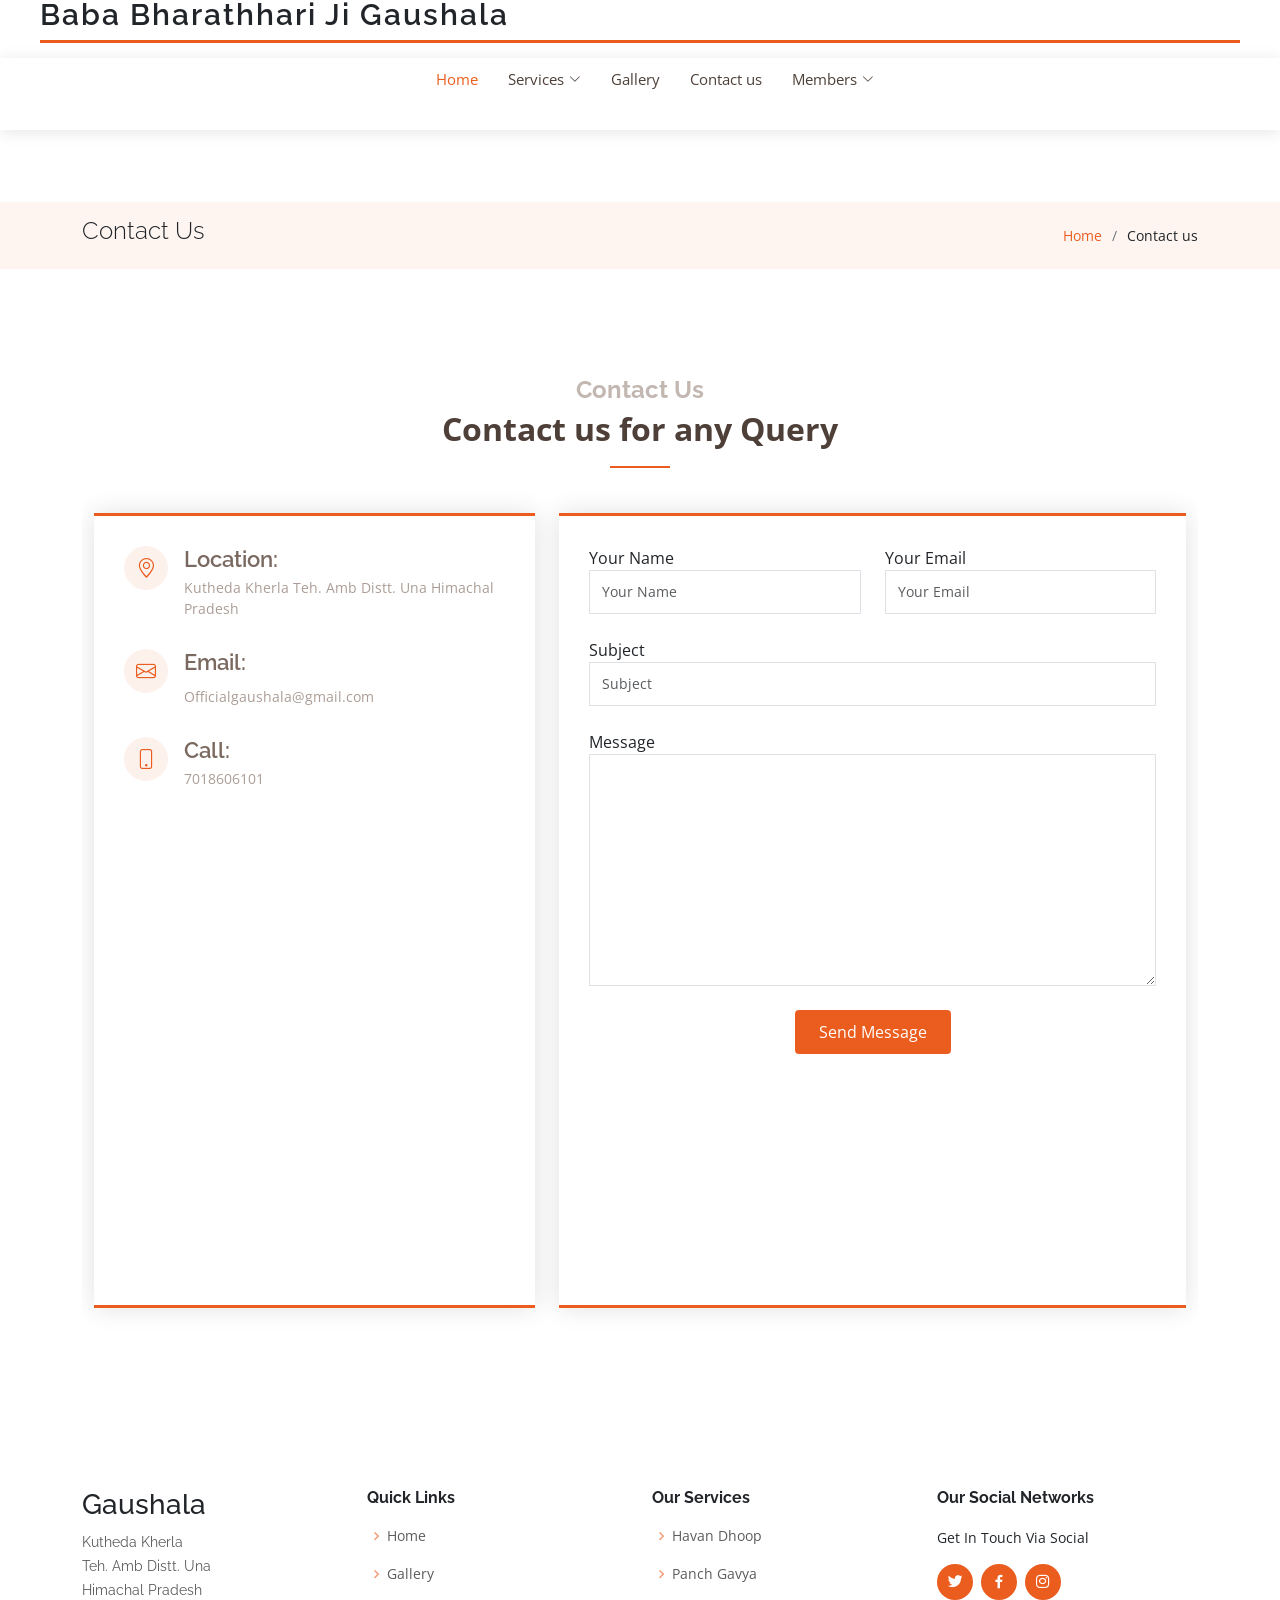
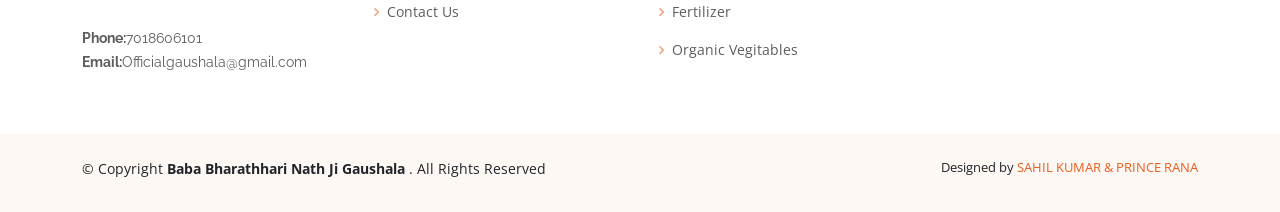
==== contactus.html @ b00d8c29 "Initial commit" ====
<!DOCTYPE html>
<html lang="en">

<head>
  <meta charset="utf-8">
  <meta content="width=device-width, initial-scale=1.0" name="viewport">

  <title>Contact Us</title>
  <meta content="" name="description">
  <meta content="" name="keywords">

  <!-- Favicons -->
  <link href="assets/img/favicon.ico" rel="icon">

  <!-- Google Fonts -->
  <link href="https://fonts.googleapis.com/css?family=Open+Sans:300,300i,400,400i,600,600i,700,700i|Raleway:300,300i,400,400i,600,600i,700,700i" rel="stylesheet">

  <!-- Vendor CSS Files -->
  <link href="assets/vendor/aos/aos.css" rel="stylesheet">
  <link href="assets/vendor/bootstrap/css/bootstrap.min.css" rel="stylesheet">
  <link href="assets/vendor/bootstrap-icons/bootstrap-icons.css" rel="stylesheet">
  <link href="assets/vendor/boxicons/css/boxicons.min.css" rel="stylesheet">
  <link href="assets/vendor/glightbox/css/glightbox.min.css" rel="stylesheet">
  <link href="assets/vendor/swiper/swiper-bundle.min.css" rel="stylesheet">

  <!-- Template Main CSS File -->
  <link href="assets/css/style.css" rel="stylesheet">

</head>

<body>
  <div id="preloader"></div>

  <a href="#" class="back-to-topicon d-flex align-items-center justify-content-center"><i
    class="bi bi-arrow-up-short"></i></a>
    <div class="logo">
        <h1>Baba Bharathhari Ji Gaushala</h1>
      </div>
        <!-- ======= Header ======= -->
        <header id="header" class="  sticky-top">
          <div class="container d-flex align-items-center justify-content-center">
      
            <!-- <div class="logo">
              <h1 class="text-light"><a href="index.html"><span>Baba Bharathhari Narh Ji Gaushala</span></a></h1>
               Uncomment below if you prefer to use an image logo -->
              <!-- <a href="index.html"><img src="assets/img/logo.png" alt="" class="img-fluid"></a>-->
            </div> 
      
            <nav id="navbar" class="navbar align-items-center ">
              <ul>
                <li><a class="nav-link scrollto active" href="index.html">Home</a></li>
                <li class="dropdown"><a href="#"><span>Services</span> <i class="bi bi-chevron-down"></i></a>
                  <ul>
                    <li><a href="panchgavya.html">Panch Gavya</a></li>
                    <li><a href="veg.html">Organic Vegitables</a></li>
                    <li><a href="fertilizer.html">Fertilizer</a></li>
                    <li><a href="havandhoop.html">Havan Dhoop</a></li>
                  </ul>
                </li>
                <li><a class="nav-link scrollto" href="Gallery.html">Gallery</a></li>
                <!-- <li><a class="nav-link scrollto" href="#">Donations</a></li> -->
                <li><a class="nav-link scrollto" href="contactus.html">Contact us</a></li>
                <li class="dropdown"><a href="#"><span>Members</span> <i class="bi bi-chevron-down"></i></a>
                  <ul>
                    <li><a href="Social.html">Social Members</a></li>
                    <li><a href="society.html">Society Members</a></li>
        
                  </ul>
                </li>
                <!-- <li><a class="getstarted scrollto" href="#">DONATE</a></li> -->
              </ul>
              <i class="bi bi-list mobile-nav-toggle"></i>
            </nav><!-- .navbar -->
        
      
          </div>
        </header><!-- End Header -->

  <main id="main">

    <!-- ======= Breadcrumbs Section ======= -->
    <section class="breadcrumbs">
      <div class="container">

        <div class="d-flex justify-content-between align-items-center">
          <h2>Contact Us</h2>
          <ol>
            <li><a href="index.html">Home</a></li>
            <li>Contact us</li>
          </ol>
        </div>

      </div>
    </section><!-- End Breadcrumbs Section -->

<!-- ======= Team Section ======= -->
<section id="team" class="team">
    <div class="container">


       <!-- ======= Contact Us Section ======= -->
       <section id="contact" class="contact">
        <div class="container" data-aos="fade-up">

          <div class="section-title">
            <h2>Contact Us</h2>
            <p>Contact us for any Query</p>
          </div>

          <div class="row">

            <div class="col-lg-5 d-flex align-items-stretch" data-aos="fade-up" data-aos-delay="100">
              <div class="info">
                <div class="address">
                  <i class="bi bi-geo-alt"></i>
                  <h4>Location:</h4>
                  <p> Kutheda Kherla
                    Teh. Amb Distt. Una
                    Himachal Pradesh</p>
                </div>

                <div class="email">
                  <i class="bi bi-envelope"></i>
                  <h4>Email:</h4>
                  <p>Officialgaushala@gmail.com</p>
                </div>

                <div class="phone">
                  <i class="bi bi-phone"></i>
                  <h4>Call:</h4>
                  <p>7018606101</p>
                </div>

                <iframe
                  src="https://www.google.com/maps/embed?pb=!1m18!1m12!1m3!1d3395.125418538384!2d76.1128269244826!3d31.685139124138885!2m3!1f0!2f0!3f0!3m2!1i1024!2i768!4f13.1!3m3!1m2!1s0x391b2226cf179d25%3A0xa09ec16e01d4b96a!2sKuthera%20Kherla%2C%20Amb%2C%20Himachal%20Pradesh%20177203!5e0!3m2!1sen!2sin!4v1709277986489!5m2!1sen!2sin" width="600" height="450" style="border:0;" allowfullscreen="" loading="lazy" referrerpolicy="no-referrer-when-downgrade"
                  frameborder="0" style="border:0; width: 100%; height: 290px;" allowfullscreen></iframe>
              </div>

            </div>

            <div class="col-lg-7 mt-5 mt-lg-0 d-flex align-items-stretch" data-aos="fade-up" data-aos-delay="200">

              <form action="forms/contact.php" method="post" role="form" class="php-email-form">
                
                <div class="row">
                  <div class="form-group col-md-6">
                    <label for="name">Your Name</label>
                    <input type="text" name="name" class="form-control" id="name" placeholder="Your Name" required>
                  </div>
                  <div class="form-group col-md-6 mt-3 mt-md-0">
                    <label for="name">Your Email</label>
                    <input type="email" class="form-control" name="email" id="email" placeholder="Your Email" required>
                  </div>
                </div>
                <div class="form-group mt-3">
                  <label for="name">Subject</label>
                  <input type="text" class="form-control" name="subject" id="subject" placeholder="Subject" required>
                </div>
                <div class="form-group mt-3">
                  <label for="name">Message</label>
                  <textarea class="form-control" name="message" rows="10" required></textarea>
                </div>
                <div class="my-3">
                  <div class="loading">Loading</div>
                  <div class="error-message"></div>
                  <div class="sent-message">Your message has been sent. Thank you!</div>
                </div>
                <div class="text-center"><button type="submit">Send Message</button></div>
              </form>
            </div>

          </div>

        </div>
      </section><!-- End Contact Us Section -->
  </main>


 

  <!-- ======= Footer ======= -->
  <footer id="footer">

    <div class="footer-top">
      <div class="container">
        <div class="row">

          <div class="col-lg-3 col-md-6 footer-contact">
            <h3>Gaushala</h3>
            <p>
              Kutheda Kherla <br>
              Teh. Amb Distt. Una<br>
              Himachal Pradesh<br><br>
              <strong>Phone:</strong>7018606101<br>
              <strong>Email:</strong>Officialgaushala@gmail.com<br>
            </p>
          </div>

          <div class="col-lg-3 col-md-6 footer-links">
            <h4>Quick Links</h4>
            <ul>
              <li><i class="bx bx-chevron-right"></i> <a href="index.html">Home</a></li>
              <!-- <li><i class="bx bx-chevron-right"></i> <a href="#">Donations</a></li> -->
              <li><i class="bx bx-chevron-right"></i> <a href="Gallery.html">Gallery</a></li>
              <li><i class="bx bx-chevron-right"></i> <a href="contactus.html">Contact Us </a></li>
              <!-- <li><i class="bx bx-chevron-right"></i> <a href="#">Privacy policy</a></li> -->
            </ul>
          </div>

          <div class="col-lg-3 col-md-6 footer-links">
            <h4>Our Services</h4>
            <ul>
              <li><i class="bx bx-chevron-right"></i> <a href="havandhoop.html">Havan Dhoop</a></li>
              <li><i class="bx bx-chevron-right"></i> <a href="panchgavya.html">Panch Gavya</a></li>
              <li><i class="bx bx-chevron-right"></i> <a href="fertilizer.html">Fertilizer</a></li>
              <li><i class="bx bx-chevron-right"></i> <a href="veg.html">Organic Vegitables</a></li>
            </ul>
          </div>

          <div class="col-lg-3 col-md-6 footer-links">
            <h4>Our Social Networks</h4>
            <p>Get In Touch Via Social</p>
            <div class="social-links mt-3">
              <a href="#" class="twitter"><i class="bx bxl-twitter"></i></a>
              <a href="#" class="facebook"><i class="bx bxl-facebook"></i></a>
              <a href="#" class="instagram"><i class="bx bxl-instagram"></i></a>
              <!-- <a href="#" class="google-plus"><i class="bx bxl-skype"></i></a> -->
              <!-- <a href="#" class="linkedin"><i class="bx bxl-linkedin"></i></a> -->
            </div>
          </div>

        </div>
      </div>
    </div>

    <div class="container py-4">
      <div class="copyright">
        &copy; Copyright <strong><span>Baba Bharathhari Nath Ji Gaushala </span></strong>. All Rights Reserved
      </div>
      <div class="credits">
        Designed by <a href="">SAHIL KUMAR & PRINCE RANA</a>
      </div>
    </div>
  </footer><!-- End Footer -->
  
  <!-- Vendor JS Files -->
  <script src="assets/vendor/aos/aos.js"></script>
  <script src="assets/vendor/bootstrap/js/bootstrap.bundle.min.js"></script>
  <script src="assets/vendor/glightbox/js/glightbox.min.js"></script>
  <script src="assets/vendor/isotope-layout/isotope.pkgd.min.js"></script>
  <script src="assets/vendor/swiper/swiper-bundle.min.js"></script>
  <script src="assets/vendor/php-email-form/validate.js"></script>

  <!-- Template Main JS File -->
  <script src="assets/js/main.js"></script>

</body>

</html>
---- assets/css/style.css ----
/*--------------------------------------------------------------
# General
--------------------------------------------------------------*/
body {
  font-family: "Open Sans", sans-serif;
  color: #212529;
}

a {
  color: #eb5d1e;
  text-decoration: none;
}

a:hover {
  color: #ef7f4d;
  text-decoration: none;
}

h1,
h2,
h3,
h4,
h5,
h6,
.font-primary {
  font-family: "Raleway", sans-serif;
}
/*--------------------------------------------------------------
# preloader
--------------------------------------------------------------*/
#preloader {
  background: #000 url(images/banner/loader.gif) no-repeat center center;
  background-size: 15%;
  height: 100vh;
  width: 100%;
  position: fixed;
  z-index: 9999;
}

/*--------------------------------------------------------------
# Back to top button
--------------------------------------------------------------*/
.back-to-topicon {
  position: fixed;
  visibility: visible;
  opacity: 0;
  right: 15px;
  bottom: 15px;
  z-index: 99;
  background: #eb5d1e;
  width: 40px;
  height: 40px;
  border-radius: 4px;
  transition: all 0.4s;
}

.back-to-topicon i {
  font-size: 24px;
  color: #fff;
  line-height: 0;
}

.back-to-topicon:hover {
  background: #ee7843;
  color: #fff;
}

.back-to-topicon.active {
  visibility: visible;
  opacity: 1;
}
/* cards button */

.card-btn{
  position: relative;
font-size: 17px;
text-transform: uppercase;
text-decoration: none;
padding: 1em 2.5em;
display: inline-block;
border-radius: 6em;
transition: all .2s;
border: none;
font-family: inherit;
font-weight: 500;
color: black;
background-color: white;
}
.card-btn:hover {
  transform: translateY(-3px);
  box-shadow: 0 10px 20px rgba(0, 0, 0, 0.2);
}
 
.card-btn:active {
  transform: translateY(-1px);
  box-shadow: 0 5px 10px rgba(0, 0, 0, 0.2);
}

.card-btn::after {
  content: "";
  display: inline-block;
  height: 100%;
  width: 100%;
  border-radius: 100px;
  position: absolute;
  top: 0;
  left: 0;
  z-index: -1;
  transition: all .4s;
}
 
.card-btn::after {
  background-color: #fff;
}
 
.card-btn:hover::after {
  transform: scaleX(1.4) scaleY(1.6);
  opacity: 0;
}
/*--------------------------------------------------------------
# Disable aos animation delay on mobile devices
--------------------------------------------------------------*/
@media screen and (max-width: 768px) {
  [data-aos-delay] {
    transition-delay: 0 !important;
  }
}

/*--------------------------------------------------------------
# Header
--------------------------------------------------------------*/
#header {
  height: 72px;
  transition: all 0.5s;

  transition: all 0.5s;
  background: #fff;
  box-shadow: 0px 2px 15px rgba(0, 0, 0, 0.1);
}

.logo h1 {
  font-size: 30px;
  margin: 0;
  line-height: 1;
  font-weight: 600;
  letter-spacing: 2px;
  margin-left: 40px;
  margin-right: 40px;
  padding-bottom: 10px;
  margin-bottom: 15px;
  border-bottom: 3px solid #eb5d1e;
}

#header .logo h1 a,
#header .logo h1 a:hover {
  color: #7a6960;
  text-decoration: none;
}

#header .logo img {
  padding: 0;
  margin: 0;
  max-height: 40px;
}

#main {
  margin-top: 72px;
}

/*--------------------------------------------------------------
# Navigation Menu
--------------------------------------------------------------*/
/**
* Desktop Navigation 
*/
.navbar {
  padding: 0;
  display: flex;
  align-items: center;
  justify-content: center;
}

.navbar ul {
  margin: 0;
  padding: 0;
  display: flex;
  list-style: none;
  align-items: center;
}

.navbar li {
  position: relative;
}

.navbar a,
.navbar a:focus {
  display: flex;
  align-items: center;
  justify-content: space-between;
  padding: 10px 0 10px 30px;
  font-size: 15px;
  color: #4e4039;
  white-space: nowrap;
  transition: 0.3s;
}

.navbar a i,
.navbar a:focus i {
  font-size: 12px;
  line-height: 0;
  margin-left: 5px;
}

.navbar a:hover,
.navbar .active,
.navbar .active:focus,
.navbar li:hover>a {
  color: #eb5d1e;
}

.navbar .getstarted,
.navbar .getstarted:focus {
  background: #eb5d1e;
  color: #fff;
  padding: 10px 25px;
  margin-left: 30px;
  border-radius: 50px;
}

.navbar .getstarted:hover,
.navbar .getstarted:focus:hover {
  color: #fff;
  background: #ee7843;
}

.navbar .dropdown ul {
  display: block;
  position: absolute;
  left: 14px;
  top: calc(100% + 30px);
  margin: 0;
  padding: 10px 0;
  z-index: 99;
  opacity: 0;
  visibility: hidden;
  background: #fff;
  box-shadow: 0px 0px 30px rgba(127, 137, 161, 0.25);
  transition: 0.3s;
}

.navbar .dropdown ul li {
  min-width: 200px;
}

.navbar .dropdown ul a {
  padding: 10px 20px;
  font-size: 15px;
  text-transform: none;
}

.navbar .dropdown ul a i {
  font-size: 12px;
}

.navbar .dropdown ul a:hover,
.navbar .dropdown ul .active:hover,
.navbar .dropdown ul li:hover>a {
  color: #eb5d1e;
}

.navbar .dropdown:hover>ul {
  opacity: 1;
  top: 100%;
  visibility: visible;
}

.navbar .dropdown .dropdown ul {
  top: 0;
  left: calc(100% - 30px);
  visibility: hidden;
}

.navbar .dropdown .dropdown:hover>ul {
  opacity: 1;
  top: 0;
  left: 100%;
  visibility: visible;
}

@media (max-width: 1366px) {
  .navbar .dropdown .dropdown ul {
    left: -90%;
  }

  .navbar .dropdown .dropdown:hover>ul {
    left: -100%;
  }
}

/**
* Mobile Navigation 
*/
.mobile-nav-toggle {
  color: #7a6960;
  font-size: 28px;
  cursor: pointer;
  display: none;
  line-height: 0;
  transition: 0.5s;
  padding-left: 0;
}

.mobile-nav-toggle.bi-x {
  color: #fff;
}

@media (max-width: 991px) {
  .mobile-nav-toggle {
    display: block;
 
  }

  .navbar ul {
    display: none;
  }
  .logo h1{
    font-size: 20px;
  }
}

.navbar-mobile {
  position: fixed;
  overflow: hidden;
  top: 0;
  right: 0;
  left: 0;
  bottom: 0;
  background: rgba(78, 64, 57, 0.9);
  transition: 0.3s;
}

.navbar-mobile .mobile-nav-toggle {
  position: absolute;
  top: 15px;
  right: 15px;
}

.navbar-mobile ul {
  display: block;
  position: absolute;
  top: 55px;
  right: 15px;
  bottom: 15px;
  left: 15px;
  padding: 10px 0;
  background-color: #fff;
  overflow-y: auto;
  transition: 0.3s;
}

.navbar-mobile a,
.navbar-mobile a:focus {
  padding: 10px 20px;
  font-size: 15px;
  color: #7a6960;
}

.navbar-mobile a:hover,
.navbar-mobile .active,
.navbar-mobile li:hover>a {
  color: #eb5d1e;
}

.navbar-mobile .getstarted,
.navbar-mobile .getstarted:focus {
  margin: 15px;
}

.navbar-mobile .dropdown ul {
  position: static;
  display: none;
  margin: 10px 20px;
  padding: 10px 0;
  z-index: 99;
  opacity: 1;
  visibility: visible;
  background: #fff;
  box-shadow: 0px 0px 30px rgba(127, 137, 161, 0.25);
}

.navbar-mobile .dropdown ul li {
  min-width: 200px;
}

.navbar-mobile .dropdown ul a {
  padding: 10px 20px;
}

.navbar-mobile .dropdown ul a i {
  font-size: 12px;
}

.navbar-mobile .dropdown ul a:hover,
.navbar-mobile .dropdown ul .active:hover,
.navbar-mobile .dropdown ul li:hover>a {
  color: #eb5d1e;
}

.navbar-mobile .dropdown>.dropdown-active {
  display: block;
}

/*--------------------------------------------------------------
# Hero Section
--------------------------------------------------------------*/
#hero {
  width: 100%;
  height: 70vh;
  background: #fef8f5;
  border-bottom: 2px solid #fcebe3;

}

#hero h1 {
  margin: 0;
  font-size: 48px;
  font-weight: 700;
  line-height: 56px;
  color: #4e4039;
}

#hero h2 {
  color: #a08f86;
  margin: 15px 0 0 0;
  font-size: 24px;
}

#hero .btn-get-started {
  font-family: "Raleway", sans-serif;
  font-weight: 500;
  font-size: 16px;
  letter-spacing: 1px;
  display: inline-block;
  padding: 8px 28px;
  border-radius: 3px;
  transition: 0.5s;
  margin-top: 30px;
  color: #fff;
  background: #eb5d1e;
}

#hero .btn-get-started:hover {
  background: #ef7f4d;
}

#hero .animated {
  animation: up-down 2s ease-in-out infinite alternate-reverse both;
}

@media (max-width: 991px) {
  #hero {
    height: calc(100vh - 72px);
    margin-top: 20px;
  }

  #hero .animated {
    animation: none;
  }

  #hero .hero-img {
    text-align: center;
  }

  #hero .hero-img img {
    width: 50%;
  }
}
@-webkit-keyframes zoom {
  from {
    -webkit-transform: scale(1, 1);
  }
  to {
    -webkit-transform: scale(1.5, 1.5);
  }
}

@keyframes zoom {
  from {
    transform: scale(1, 1);
  }
  to {
    transform: scale(1.5, 1.5);
  }
}
.carousel-item {
  transition: transform 2.6s ease-in-out;
 
}

.carousel-fade .active.carousel-item-start,
.carousel-fade .active.carousel-item-end {
  transition: opacity 0s 2.6s;
}
.carousel-inner .carousel-item > img {
  -webkit-animation: zoom 20s;
  animation: zoom 20s;
  max-width: 100%;
  width: 100%;
  height: 80vh;
  overflow: hidden;
  
} 
.overlay{
  position: absolute;
  background-color: rgba(0, 0, 0, 0.1);
  background-image: linear-gradient(180deg,#1E471900 0%,var(--e-global-color-77b9bae) 100%);
  opacity: 7;
  transition: background 0.3s,border-radius 0.3s,opacity 0.3s;
  width: 100%; /* Full width (cover the whole page) */
  height: 80%; /* Full height (cover the whole page) */
  top: 132px;
  z-index: 7;
}
.overlay .overlay-text{
  padding: 10%;
 
}
.overlay .text{
  top: 50px;
  font-size: 38px;
  font-weight: 700;
  color: #FFED9F;
  -webkit-text-stroke-width: 1px;
  stroke-width: 1px;
  -webkit-text-stroke-color: #000;
  stroke: #000;
  font-family: "Caveat",Sans-serif;
  text-align: center; 
}
.overlay h3{
 font-weight: 600;
  font-size: 55px;
  text-align: center; 
  color: #eb5d1e;
}
.overlay p{
 
  font-size: 30px;
  text-align: center; 
  color: #fff;
}
@media (max-width: 991px) {
  .overlay{
    height: 52%; /* Full height (cover the whole page) */
  }
  .overlay .text{
  font-size: 28px;
  }
 .overlay h3{
  font-size: 35px;
  }
  .overlay p{
  font-size: 15px;
  margin: 0 0 1.41575em;
  }
  .carousel-inner .carousel-item > img {
    height: 50vh;
    overflow: hidden;
  } 
}
@media (max-width: 768px) {
  #hero h1 {
    font-size: 28px;
    line-height: 36px;
  }

  #hero h2 {
    font-size: 18px;
    line-height: 24px;
  }

  #hero .hero-img img {
    width: 70%;
  }
}

@media (max-width: 575px) {
  #hero .hero-img img {
    width: 80%;
  }
}

@media (max-height: 600px) {
  #hero {
    height: 120vh;
  }
}

@keyframes up-down {
  0% {
    transform: translateY(10px);
  }

  100% {
    transform: translateY(-10px);
  }
}

/*--------------------------------------------------------------
# Sections General
--------------------------------------------------------------*/
section {
  padding: 60px 0;
  overflow: hidden;
}

.section-bg {
  background-color: #fef8f5;
}

.section-title {
  text-align: center;
  padding-bottom: 30px;
}

.section-title h2 {
  font-size: 24px;
  font-weight: 700;
  padding-bottom: 0;
  line-height: 1px;
  margin-bottom: 15px;
  color: #c2b7b1;
}

.section-title p {
  padding-bottom: 15px;
  margin-bottom: 15px;
  position: relative;
  font-size: 32px;
  font-weight: 700;
  color: #4e4039;
}

.section-title p::after {
  content: "";
  position: absolute;
  display: block;
  width: 60px;
  height: 2px;
  background: #eb5d1e;
  bottom: 0;
  left: calc(50% - 30px);
}

/*--------------------------------------------------------------
# Breadcrumbs
--------------------------------------------------------------*/
.breadcrumbs {
  padding: 15px 0;
  background-color: #fef5f1;
  min-height: 40px;
}

.breadcrumbs h2 {
  font-size: 24px;
  font-weight: 300;
}

.breadcrumbs ol {
  display: flex;
  flex-wrap: wrap;
  list-style: none;
  padding: 0;
  margin: 0;
  font-size: 14px;
}

.breadcrumbs ol li+li {
  padding-left: 10px;
}

.breadcrumbs ol li+li::before {
  display: inline-block;
  padding-right: 10px;
  color: #6c757d;
  content: "/";
}

@media (max-width: 768px) {
  .breadcrumbs .d-flex {
    display: block !important;
  }

  .breadcrumbs ol {
    display: block;
  }

  .breadcrumbs ol li {
    display: inline-block;
  }
}

/*--------------------------------------------------------------
# cards
--------------------------------------------------------------*/
.content{
  position: relative;
  width: 90%;
  max-width: 400px;
  margin: auto;
  overflow: hidden;
}


.content  .desc{
  position: absolute;
  top: 90%;
  left: 50px;
  z-index: 1;
  color: #ff9600;
  font-size: 30px;
  font-weight: 700;
}
.content:hover  .desc{
  opacity: 0;
}
.content-image{
  width: 100%
}
img{
  box-shadow: 1px 1px 5px 1px rgba(0, 0, 0, 0.1);
  border-radius: 5px
}
.content-details{
      position: absolute;
      text-align: center;
      padding-left: 1em;
      padding-right: 1em;
      width: 100%;
      top: 50%;
      left: 50%;
      opacity: 0;
      -webkit-transform: translate(-50%, -50%);
      -moz-transform: translate(-50%, -50%);
      transform: translate(-50%, -50%);
      -webkit-transition: all 0.3s ease-in-out 0s;
      -moz-transition: all 0.3s ease-in-out 0s;
      transition: all 0.3s ease-in-out 0s
}

.content:hover .content-details{
      top: 50%;
      left: 50%;
      opacity: 1;
}

.content h3{
    bottom: 240px;
    position: absolute;
    color: #ff9600;
    font-size: 30px;
    font-weight: 700;
    left: 50px;
    text-shadow: 5px 5px 4px rgba(0,0,0,.3);
 
}

.content-details p{
  color: #ffefd5;
  font-size: 20px;
  display: block;
    margin-block-start: 1em;
    margin-block-end: 1em;
    margin-inline-start: 0px;
    margin-inline-end: 0px;

}
.fadeIn-bottom{top: 80%;
}

@media (max-width: 767px) {
 .content .desc{
  top: 50%;
  font-size: 20px;
 left: 60px;
 }

 .content-details a{
  font-size: 15px;
 }
 .content-details p{
 font-size: 10px;
  }
  .card-btn{
    font-size: 10px;
  }


}

/*--------------------------------------------------------------
# Services
--------------------------------------------------------------*/
.services .icon-box {
  padding: 30px;
  position: relative;
  overflow: hidden;
  margin: 0 0 40px 0;
  background: #fff;
  box-shadow: 0 10px 29px 0 rgba(68, 88, 144, 0.1);
  transition: all 0.3s ease-in-out;
  border-radius: 15px;
  text-align: center;
  border-bottom: 3px solid #fff;
}

.services .icon-box:hover {
  transform: translateY(-5px);
  border-color: #ef7f4d;
}

.services .icon i {
  font-size: 48px;
  line-height: 1;
  margin-bottom: 15px;
  color: #ef7f4d;
}

.services .title {
  font-weight: 700;
  margin-bottom: 15px;
  font-size: 18px;
}

.services .title a {
  color: #111;
}

.services .description {
  font-size: 15px;
  line-height: 28px;
  margin-bottom: 0;
}

/*--------------------------------------------------------------
# Portfolio
--------------------------------------------------------------*/
.portfolio .portfolio-item {
  margin-bottom: 30px;
}

.portfolio #portfolio-flters {
  padding: 0;
  margin: 0 0 35px 0;
  list-style: none;
  text-align: center;
}

.portfolio #portfolio-flters li {
  cursor: pointer;
  margin: 0 15px 15px 0;
  display: inline-block;
  padding: 5px;
  font-size: 16px;
  font-weight: 600;
  line-height: 20px;
  color: #212529;
  margin-bottom: 5px;
  transition: all 0.3s ease-in-out;
}

.portfolio #portfolio-flters li:hover,
.portfolio #portfolio-flters li.filter-active {
  color: #eb5d1e;
}

.portfolio #portfolio-flters li:last-child {
  margin-right: 0;
}

.portfolio .portfolio-wrap {
  transition: 0.3s;
  position: relative;
  overflow: hidden;
  border-radius: 8px;
  z-index: 1;
}

.portfolio .portfolio-wrap::before {
  content: "";
  background: rgba(122, 105, 96, 0.6);
  position: absolute;
  left: 100%;
  right: 0;
  top: 0;
  bottom: 0;
  transition: all ease-in-out 0.3s;
  z-index: 2;
}

.portfolio .portfolio-wrap img {
  transition: 0.3s;
  position: relative;
  z-index: 1;
}

.portfolio .portfolio-wrap .portfolio-links {
  opacity: 0;
  left: 0;
  right: 0;
  top: calc(50% - 32px);
  text-align: center;
  z-index: 3;
  position: absolute;
  transition: all ease-in-out 0.3s;
}

.portfolio .portfolio-wrap .portfolio-links a {
  color: #eb5d1e;
  margin: 0 4px;
  line-height: 0;
  background-color: #fff;
  padding-top: 6px;
  padding-right: 1px;
  border-radius: 50px;
  text-align: center;
  width: 32px;
  height: 32px;
  display: inline-block;
  transition: 0.3s;
}

.portfolio .portfolio-wrap .portfolio-links a i {
  line-height: 0;
  font-size: 20px;
}

.portfolio .portfolio-wrap .portfolio-links a:hover {
  background: #eb5d1e;
  color: #fff;
}

.portfolio .portfolio-wrap .portfolio-info {
  opacity: 0;
  position: absolute;
  bottom: -20px;
  left: 0;
  right: 0;
  text-align: center;
  z-index: 3;
  transition: all ease-in-out 0.3s;
}

.portfolio .portfolio-wrap .portfolio-info h4 {
  font-size: 20px;
  color: #fff;
  font-weight: 600;
}

.portfolio .portfolio-wrap .portfolio-info p {
  color: #ffffff;
  font-size: 14px;
  text-transform: uppercase;
}

.portfolio .portfolio-wrap:hover::before {
  left: 0;
}

.portfolio .portfolio-wrap:hover .portfolio-links {
  opacity: 1;
  top: calc(50% - 16px);
}

.portfolio .portfolio-wrap:hover .portfolio-info {
  opacity: 1;
  bottom: 0;
}

/*--------------------------------------------------------------
# Portfolio Details
--------------------------------------------------------------*/
.portfolio-details {
  padding-top: 40px;
}

.portfolio-details .portfolio-details-slider img {
  width: 100%;
}

.portfolio-details .portfolio-details-slider .swiper-pagination {
  margin-top: 20px;
  position: relative;
}

.portfolio-details .portfolio-details-slider .swiper-pagination .swiper-pagination-bullet {
  width: 12px;
  height: 12px;
  background-color: #fff;
  opacity: 1;
  border: 1px solid #eb5d1e;
}

.portfolio-details .portfolio-details-slider .swiper-pagination .swiper-pagination-bullet-active {
  background-color: #eb5d1e;
}

.portfolio-details .portfolio-info {
  padding: 30px;
  box-shadow: 0px 0 30px rgba(122, 105, 96, 0.08);
}

.portfolio-details .portfolio-info h3 {
  font-size: 22px;
  font-weight: 700;
  margin-bottom: 20px;
  padding-bottom: 20px;
  border-bottom: 1px solid #eee;
}

.portfolio-details .portfolio-info ul {
  list-style: none;
  padding: 0;
  font-size: 15px;
}

.portfolio-details .portfolio-info ul li+li {
  margin-top: 10px;
}

.portfolio-details .portfolio-description {
  padding-top: 30px;
}

.portfolio-details .portfolio-description h2 {
  font-size: 26px;
  font-weight: 700;
  margin-bottom: 20px;
}

.portfolio-details .portfolio-description p {
  padding: 0;
}

/*--------------------------------------------------------------
# F.A.Q
--------------------------------------------------------------*/
.faq {
  padding: 60px 0;
}

.faq .faq-list {
  padding: 0;
  list-style: none;
}

.faq .faq-list li {
  border-bottom: 1px solid #eae7e5;
  margin-bottom: 20px;
  padding-bottom: 20px;
}

.faq .faq-list .question {
  display: block;
  position: relative;
  font-family: #eb5d1e;
  font-size: 18px;
  line-height: 24px;
  font-weight: 400;
  font-weight: 600;
  padding-left: 25px;
  cursor: pointer;
  color: #c54811;
  transition: 0.3s;
}

.faq .faq-list i {
  font-size: 16px;
  position: absolute;
  left: 0;
  top: -2px;
}

.faq .faq-list p {
  margin-bottom: 0;
  padding: 10px 0 0 25px;
}

.faq .faq-list .icon-show {
  display: none;
}

.faq .faq-list .collapsed {
  color: #343a40;
}

.faq .faq-list .collapsed:hover {
  color: #eb5d1e;
}

.faq .faq-list .collapsed .icon-show {
  display: inline-block;
  transition: 0.6s;
}

.faq .faq-list .collapsed .icon-close {
  display: none;
  transition: 0.6s;
}

/*--------------------------------------------------------------
# Team
--------------------------------------------------------------*/
.team {
  background: #fff;
  padding: 60px 0;
}

.team .member {
  text-align: center;
  margin-bottom: 20px;
  background: #343a40;
  position: relative;
  overflow: hidden;
}

.team .member .member-info {
  opacity: 0;
  position: absolute;
  bottom: 0;
  top: 0;
  left: 0;
  right: 0;
  transition: 0.2s;
}

.team .member .member-info-content {
  position: absolute;
  left: 50px;
  right: 0;
  bottom: 0;
  transition: bottom 0.4s;
}

.team .member .member-info-content h4 {
  font-weight: 700;
  margin-bottom: 2px;
  font-size: 18px;
  color: #fff;
}

.team .member .member-info-content span {
  font-style: italic;
  display: block;
  font-size: 13px;
  color: #fff;
}

.team .member .social {
  position: absolute;
  left: -50px;
  top: 0;
  bottom: 0;
  width: 50px;
  transition: left ease-in-out 0.3s;
  background: rgba(78, 64, 57, 0.6);
  text-align: center;
}

.team .member .social a {
  transition: color 0.3s;
  display: block;
  color: #fff;
  margin-top: 15px;
}

.team .member .social a:hover {
  color: #eb5d1e;
}

.team .member .social i {
  font-size: 18px;
  margin: 0 2px;
}

.team .member:hover .member-info {
  background: linear-gradient(0deg, rgba(78, 64, 57, 0.95) 0%, rgba(78, 64, 57, 0.95) 15%, rgba(255, 255, 255, 0) 100%);
  opacity: 1;
  transition: 0.4s;
}

.team .member:hover .member-info-content {
  bottom: 30px;
  transition: bottom 0.4s;
}

.team .member:hover .social {
  left: 0;
  transition: left ease-in-out 0.3s;
}

/*--------------------------------------------------------------
# Clients
--------------------------------------------------------------*/
.clients .clients-slider .swiper-slide img {
  opacity: 0.5;
  transition: 0.3s;
}

.clients .clients-slider .swiper-slide img:hover {
  opacity: 1;
}

.clients .clients-slider .swiper-pagination {
  margin-top: 20px;
  position: relative;
}

.clients .clients-slider .swiper-pagination .swiper-pagination-bullet {
  width: 12px;
  height: 12px;
  background-color: #fff;
  opacity: 1;
  border: 1px solid #eb5d1e;
}

.clients .clients-slider .swiper-pagination .swiper-pagination-bullet-active {
  background-color: #eb5d1e;
}

/*--------------------------------------------------------------
# Contact Us
--------------------------------------------------------------*/
.contact .info {
  border-top: 3px solid #eb5d1e;
  border-bottom: 3px solid #eb5d1e;
  padding: 30px;
  background: #fff;
  width: 100%;
  box-shadow: 0 0 24px 0 rgba(0, 0, 0, 0.12);
}

.contact .info i {
  font-size: 20px;
  color: #eb5d1e;
  float: left;
  width: 44px;
  height: 44px;
  background: #fdf1ec;
  display: flex;
  justify-content: center;
  align-items: center;
  border-radius: 50px;
  transition: all 0.3s ease-in-out;
}

.contact .info h4 {
  padding: 0 0 0 60px;
  font-size: 22px;
  font-weight: 600;
  margin-bottom: 5px;
  color: #7a6960;
}

.contact .info p {
  padding: 0 0 10px 60px;
  margin-bottom: 20px;
  font-size: 14px;
  color: #ab9d95;
}

.contact .info .email p {
  padding-top: 5px;
}

.contact .info .social-links {
  padding-left: 60px;
}

.contact .info .social-links a {
  font-size: 18px;
  display: inline-block;
  background: #333;
  color: #fff;
  line-height: 1;
  padding: 8px 0;
  border-radius: 50%;
  text-align: center;
  width: 36px;
  height: 36px;
  transition: 0.3s;
  margin-right: 10px;
}

.contact .info .social-links a:hover {
  background: #eb5d1e;
  color: #fff;
}

.contact .info .email:hover i,
.contact .info .address:hover i,
.contact .info .phone:hover i {
  background: #eb5d1e;
  color: #fff;
}

.contact .php-email-form {
  width: 100%;
  border-top: 3px solid #eb5d1e;
  border-bottom: 3px solid #eb5d1e;
  padding: 30px;
  background: #fff;
  box-shadow: 0 0 24px 0 rgba(0, 0, 0, 0.12);
}

.contact .php-email-form .form-group {
  padding-bottom: 8px;
}

.contact .php-email-form .error-message {
  display: none;
  color: #fff;
  background: #ed3c0d;
  text-align: left;
  padding: 15px;
  font-weight: 600;
}

.contact .php-email-form .error-message br+br {
  margin-top: 25px;
}

.contact .php-email-form .sent-message {
  display: none;
  color: #fff;
  background: #18d26e;
  text-align: center;
  padding: 15px;
  font-weight: 600;
}

.contact .php-email-form .loading {
  display: none;
  background: #fff;
  text-align: center;
  padding: 15px;
}

.contact .php-email-form .loading:before {
  content: "";
  display: inline-block;
  border-radius: 50%;
  width: 24px;
  height: 24px;
  margin: 0 10px -6px 0;
  border: 3px solid #18d26e;
  border-top-color: #eee;
  animation: animate-loading 1s linear infinite;
}

.contact .php-email-form input,
.contact .php-email-form textarea {
  border-radius: 0;
  box-shadow: none;
  font-size: 14px;
}

.contact .php-email-form input {
  height: 44px;
}

.contact .php-email-form textarea {
  padding: 10px 12px;
}

.contact .php-email-form button[type=submit] {
  background: #eb5d1e;
  border: 0;
  padding: 10px 24px;
  color: #fff;
  transition: 0.4s;
  border-radius: 4px;
}

.contact .php-email-form button[type=submit]:hover {
  background: #ef7f4d;
}

@keyframes animate-loading {
  0% {
    transform: rotate(0deg);
  }

  100% {
    transform: rotate(360deg);
  }
}

/*--------------------------------------------------------------
# Footer
--------------------------------------------------------------*/
#footer {
  background: #fff;
  padding: 0 0 30px 0;
  color: #212529;
  font-size: 14px;
  background: #fef8f5;
}

#footer .footer-newsletter {
  padding: 50px 0;
  background: #fef8f5;
  text-align: center;
  font-size: 15px;
}

#footer .footer-newsletter h4 {
  font-size: 24px;
  margin: 0 0 20px 0;
  padding: 0;
  line-height: 1;
  font-weight: 600;
  color: #4e4039;
}

#footer .footer-newsletter form {
  margin-top: 30px;
  background: #fff;
  padding: 6px 10px;
  position: relative;
  border-radius: 4px;
  box-shadow: 0px 2px 15px rgba(0, 0, 0, 0.1);
  text-align: left;
}

#footer .footer-newsletter form input[type=email] {
  border: 0;
  padding: 4px 4px;
  width: calc(100% - 100px);
}

#footer .footer-newsletter form input[type=submit] {
  position: absolute;
  top: 0;
  right: 0;
  bottom: 0;
  border: 0;
  background: none;
  font-size: 16px;
  padding: 0 20px;
  background: #eb5d1e;
  color: #fff;
  transition: 0.3s;
  border-radius: 4px;
  box-shadow: 0px 2px 15px rgba(0, 0, 0, 0.1);
}

#footer .footer-newsletter form input[type=submit]:hover {
  background: #c54811;
}

#footer .footer-top {
  padding: 60px 0 30px 0;
  background: #fff;
}

#footer .footer-top .footer-contact {
  margin-bottom: 30px;
}

#footer .footer-top .footer-contact h4 {
  font-size: 22px;
  margin: 0 0 30px 0;
  padding: 2px 0 2px 0;
  line-height: 1;
  font-weight: 700;
}

#footer .footer-top .footer-contact p {
  font-size: 14px;
  line-height: 24px;
  margin-bottom: 0;
  font-family: "Raleway", sans-serif;
  color: #5c5c5c;
}

#footer .footer-top h4 {
  font-size: 16px;
  font-weight: bold;
  color: #212529;
  position: relative;
  padding-bottom: 12px;
}

#footer .footer-top .footer-links {
  margin-bottom: 30px;
}

#footer .footer-top .footer-links ul {
  list-style: none;
  padding: 0;
  margin: 0;
}

#footer .footer-top .footer-links ul i {
  padding-right: 2px;
  color: #f39e7a;
  font-size: 18px;
  line-height: 1;
}

#footer .footer-top .footer-links ul li {
  padding: 10px 0;
  display: flex;
  align-items: center;
}

#footer .footer-top .footer-links ul li:first-child {
  padding-top: 0;
}

#footer .footer-top .footer-links ul a {
  color: #5c5c5c;
  transition: 0.3s;
  display: inline-block;
  line-height: 1;
}

#footer .footer-top .footer-links ul a:hover {
  text-decoration: none;
  color: #eb5d1e;
}

#footer .footer-top .social-links a {
  font-size: 18px;
  display: inline-block;
  background: #eb5d1e;
  color: #fff;
  line-height: 1;
  padding: 8px 0;
  margin-right: 4px;
  border-radius: 50%;
  text-align: center;
  width: 36px;
  height: 36px;
  transition: 0.3s;
}

#footer .footer-top .social-links a:hover {
  background: #ef7f4d;
  color: #fff;
  text-decoration: none;
}

#footer .copyright {
  text-align: center;
  float: left;
}

#footer .credits {
  float: right;
  text-align: center;
  font-size: 13px;
  color: #212529;
}

#footer .credits a {
  color: #eb5d1e;
}

@media (max-width: 575px) {

  #footer .copyright,
  #footer .credits {
    float: none;
    -moz-text-align-last: center;
    text-align-last: center;
    padding: 3px 0;
  }
}
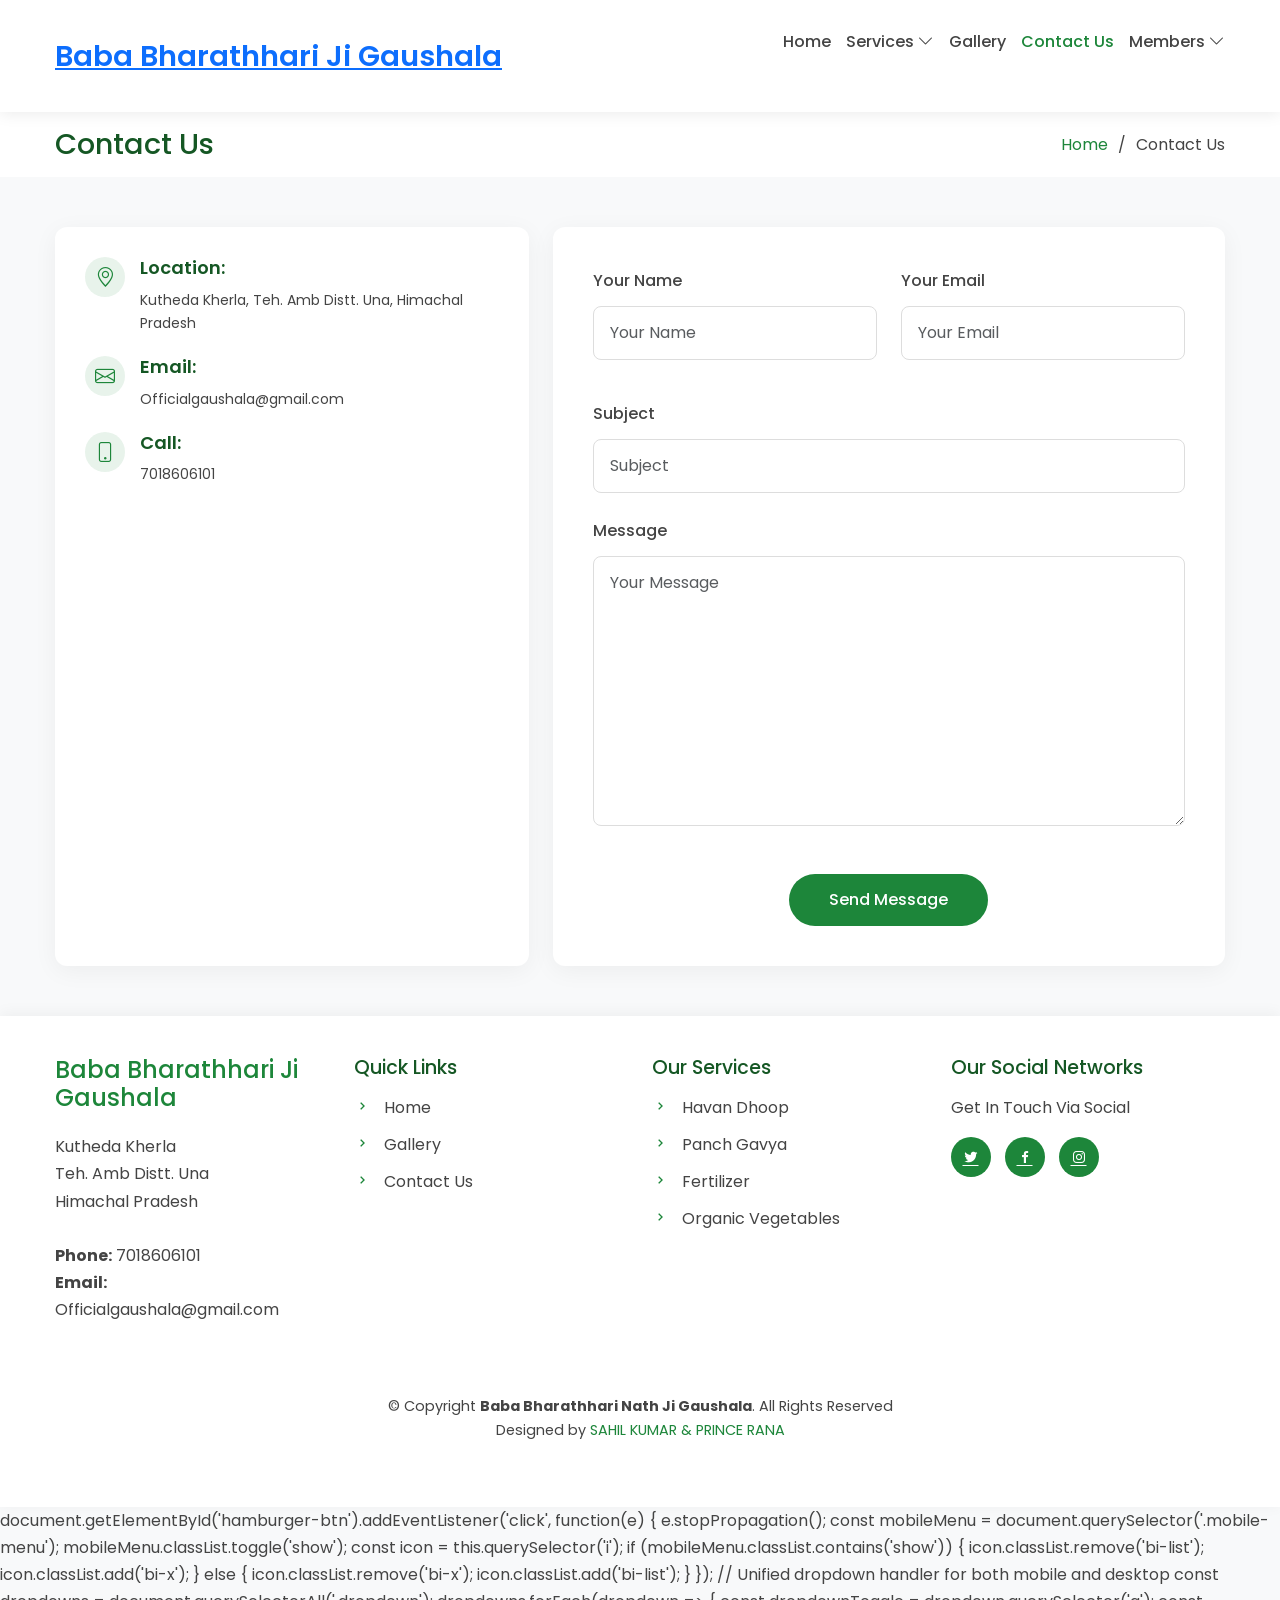
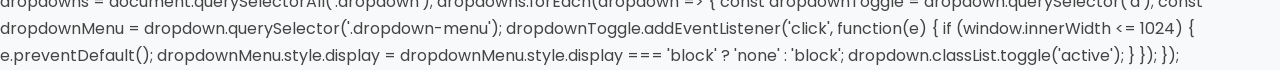
==== commit 3482ce02: "design changes along with mobile responsiveness improvements" ====
--- a/contactus.html
+++ b/contactus.html
@@ -1,259 +1,713 @@
 <!DOCTYPE html>
 <html lang="en">
-
 <head>
-  <meta charset="utf-8">
-  <meta content="width=device-width, initial-scale=1.0" name="viewport">
-
-  <title>Contact Us</title>
-  <meta content="" name="description">
-  <meta content="" name="keywords">
-
-  <!-- Favicons -->
-  <link href="assets/img/favicon.ico" rel="icon">
-
-  <!-- Google Fonts -->
-  <link href="https://fonts.googleapis.com/css?family=Open+Sans:300,300i,400,400i,600,600i,700,700i|Raleway:300,300i,400,400i,600,600i,700,700i" rel="stylesheet">
-
-  <!-- Vendor CSS Files -->
-  <link href="assets/vendor/aos/aos.css" rel="stylesheet">
-  <link href="assets/vendor/bootstrap/css/bootstrap.min.css" rel="stylesheet">
-  <link href="assets/vendor/bootstrap-icons/bootstrap-icons.css" rel="stylesheet">
-  <link href="assets/vendor/boxicons/css/boxicons.min.css" rel="stylesheet">
-  <link href="assets/vendor/glightbox/css/glightbox.min.css" rel="stylesheet">
-  <link href="assets/vendor/swiper/swiper-bundle.min.css" rel="stylesheet">
-
-  <!-- Template Main CSS File -->
-  <link href="assets/css/style.css" rel="stylesheet">
-
+    <meta charset="utf-8">
+    <meta content="width=device-width, initial-scale=1.0" name="viewport">
+    <title>Contact Us - Baba Bharathhari Ji Gaushala</title>
+    <meta content="Contact Baba Bharathhari Ji Gaushala in Himachal Pradesh for inquiries about our services including Panch Gavya, Organic Vegetables, and more" name="description">
+    <meta content="gaushala, contact, himachal pradesh, organic products, panch gavya" name="keywords">
+
+    <!-- Favicons -->
+    <link href="assets/img/favicon.ico" rel="icon">
+
+    <!-- Google Fonts -->
+    <link href="https://fonts.googleapis.com/css2?family=Poppins:wght@300;400;500;600;700&display=swap" rel="stylesheet">
+
+    <!-- Vendor CSS Files -->
+    <link href="assets/vendor/aos/aos.css" rel="stylesheet">
+    <link href="assets/vendor/bootstrap/css/bootstrap.min.css" rel="stylesheet">
+    <link href="assets/vendor/bootstrap-icons/bootstrap-icons.css" rel="stylesheet">
+    <link href="assets/vendor/boxicons/css/boxicons.min.css" rel="stylesheet">
+    <link href="assets/vendor/glightbox/css/glightbox.min.css" rel="stylesheet">
+    <link href="assets/vendor/swiper/swiper-bundle.min.css" rel="stylesheet">
+
+    <!-- Custom CSS -->
+    <style>
+        :root {
+            --primary-color: #1d863a;
+            --secondary-color: #155724;
+            --text-color: #444;
+            --light-bg: #f8f9fa;
+        }
+
+        body {
+            font-family: 'Poppins', sans-serif;
+            color: var(--text-color);
+            line-height: 1.7;
+            background: var(--light-bg);
+            margin: 0;
+            padding: 0;
+            width: 100%;
+            overflow-x: hidden;
+        }
+
+        .container {
+            width: 100%;
+            max-width: 1200px;
+            padding-right: 15px;
+            padding-left: 15px;
+            margin-right: auto;
+            margin-left: auto;
+        }
+
+        h1, h2, h3, h4, h5, h6 {
+            color: var(--secondary-color);
+        }
+
+        /* Header */
+        #header {
+            background: white;
+            box-shadow: 0 2px 15px rgba(0, 0, 0, 0.08);
+            padding: 20px 0;
+            position: sticky;
+            top: 0;
+            z-index: 999;
+        }
+
+        .logo h1 {
+            font-size: 1.8rem;
+            font-weight: 600;
+            color: var(--primary-color);
+            margin: 0;
+        }
+
+        .navbar ul {
+            display: flex;
+            align-items: center;
+            list-style: none;
+            margin: 0;
+            padding: 0;
+        }
+
+        .navbar a {
+            color: var(--text-color);
+            font-weight: 500;
+            padding: 10px 15px;
+            text-decoration: none;
+            transition: color 0.3s ease;
+        }
+
+        .navbar a:hover,
+        .navbar .active {
+            color: var(--primary-color);
+        }
+
+        .navbar a::after {
+            content: '';
+            display: block;
+            width: 0;
+            height: 2px;
+            background: var(--primary-color);
+            transition: width 0.3s ease;
+        }
+
+        .navbar a:hover::after {
+            width: 100%;
+        }
+
+        /* Dropdown */
+        .dropdown {
+            position: relative;
+        }
+
+        .dropdown-menu {
+            display: none;
+            position: absolute;
+            top: 100%;
+            left: 0;
+            background: white;
+            box-shadow: 0 5px 20px rgba(29, 134, 58, 0.15);
+            border-radius: 8px;
+            min-width: 220px;
+            padding: 12px 0;
+            margin-top: 5px;
+            z-index: 1000;
+            border: 1px solid rgba(29, 134, 58, 0.1);
+            opacity: 0;
+            transform: translateY(10px);
+            transition: all 0.3s ease;
+            pointer-events: none;
+            visibility: hidden;
+        }
+
+        .dropdown:hover .dropdown-menu {
+            display: block;
+            opacity: 1;
+            transform: translateY(0);
+            pointer-events: auto;
+            visibility: visible;
+        }
+
+        .dropdown-item {
+            display: block;
+            width: 100%;
+            padding: 12px 24px;
+            color: var(--text-color);
+            text-decoration: none;
+            font-size: 14px;
+            transition: all 0.3s ease;
+            white-space: nowrap;
+            border-bottom: 1px solid rgba(29, 134, 58, 0.05);
+        }
+
+        .dropdown-item:last-child {
+            border-bottom: none;
+        }
+
+        .dropdown-item:hover {
+            background: rgba(29, 134, 58, 0.1);
+            color: var(--primary-color);
+            padding-left: 28px;
+        }
+
+        /* Mobile Menu */
+        .mobile-nav-toggle {
+            display: none;
+            font-size: 24px;
+            background: none;
+            border: none;
+            cursor: pointer;
+            color: var(--text-color);
+        }
+
+        @media (max-width: 1024px) {
+            .mobile-nav-toggle {
+                display: block;
+            }
+            .navbar ul {
+                display: none;
+                position: fixed;
+                top: 70px;
+                left: 0;
+                right: 0;
+                width: 100%;
+                background: white;
+                padding: 15px;
+                box-shadow: 0 2px 5px rgba(0, 0, 0, 0.1);
+                flex-direction: column !important;
+                z-index: 60;
+                max-height: calc(100vh - 70px);
+                overflow-y: auto;
+            }
+            .mobile-menu.show {
+                display: flex !important;
+            }
+            #hamburger-btn {
+                position: relative;
+                z-index: 70;
+                display: block;
+                background: transparent;
+                border: solid transparent;
+            }
+            .mobile-nav-toggle {
+                display: block;
+                position: relative;
+                z-index: 70;
+            }
+            .navbar ul li {
+                margin: 10px 0;
+            }
+            .navbar a {
+                padding: 12px 20px;
+                display: block;
+            }
+            .dropdown-menu {
+                position: static !important;
+                box-shadow: none;
+                margin: 5px 0 5px 20px;
+                padding: 0;
+                background: transparent;
+                display: none;
+                opacity: 1;
+                visibility: visible;
+                width: auto;
+            }
+            .dropdown-open .dropdown-menu {
+                display: block;
+                animation: fadeIn 0.3s ease;
+            }
+            @keyframes fadeIn {
+                from { opacity: 0; transform: translateY(-10px); }
+                to { opacity: 1; transform: translateY(0); }
+            }
+        }
+
+        /* Breadcrumbs */
+        .breadcrumbs {
+            padding: 15px 0;
+            background: #fff;
+        }
+
+        .breadcrumbs h2 {
+            font-size: 1.8rem;
+            margin: 0;
+        }
+
+        .breadcrumbs ol {
+            list-style: none;
+            display: flex;
+            gap: 10px;
+            margin: 0;
+        }
+
+        .breadcrumbs ol li + li::before {
+            content: '/';
+            color: var(--text-color);
+            margin-right: 10px;
+        }
+
+        .breadcrumbs a {
+            color: var(--primary-color);
+            text-decoration: none;
+        }
+
+        /* Contact Section */
+        .contact {
+            padding: 50px 0;
+        }
+
+        .contact .info {
+            background: white;
+            padding: 30px;
+            border-radius: 12px;
+            box-shadow: 0 5px 25px rgba(0, 0, 0, 0.05);
+        }
+
+        .contact .info i {
+            font-size: 20px;
+            color: var(--primary-color);
+            float: left;
+            width: 40px;
+            height: 40px;
+            background: rgba(29, 134, 58, 0.1);
+            display: flex;
+            align-items: center;
+            justify-content: center;
+            border-radius: 50%;
+            margin-right: 15px;
+        }
+
+        .contact .info h4 {
+            font-size: 18px;
+            font-weight: 600;
+            margin-bottom: 10px;
+            padding-left: 55px;
+        }
+
+        .contact .info p {
+            padding-left: 55px;
+            margin-bottom: 20px;
+            font-size: 14px;
+        }
+
+        .contact .info iframe {
+            margin-top: 20px;
+        }
+
+        /* Contact Form */
+        .php-email-form {
+            background: white;
+            padding: 2.5rem;
+            border-radius: 12px;
+            box-shadow: 0 5px 25px rgba(0, 0, 0, 0.05);
+        }
+
+        .php-email-form .form-group {
+            margin-bottom: 1.5rem;
+        }
+
+        .php-email-form label {
+            font-weight: 500;
+            margin-bottom: 0.75rem;
+            display: block;
+            color: var(--text-color);
+        }
+
+        .php-email-form input,
+        .php-email-form textarea {
+            width: 100%;
+            padding: 0.875rem 1rem;
+            border: 1px solid #ddd;
+            border-radius: 8px;
+            font-size: 1rem;
+            transition: border-color 0.3s ease;
+        }
+
+        .php-email-form .mt-3 {
+            margin-top: 1.5rem;
+        }
+
+        .php-email-form button[type="submit"] {
+            margin-top: 1.5rem;
+            padding: 0.875rem 2.5rem;
+        }
+        .php-email-form input:focus,
+        .php-email-form textarea:focus {
+            border-color: var(--primary-color);
+            outline: none;
+        }
+
+        .php-email-form button[type="submit"] {
+            background: var(--primary-color);
+            color: white;
+            padding: 12px 40px;
+            border: none;
+            border-radius: 30px;
+            font-weight: 500;
+            cursor: pointer;
+            transition: background 0.3s ease;
+        }
+
+        .php-email-form button[type="submit"]:hover {
+            background: var(--secondary-color);
+        }
+
+        .php-email-form .loading,
+        .php-email-form .error-message,
+        .php-email-form .sent-message {
+            padding: 15px;
+            margin: 15px 0;
+            border-radius: 8px;
+            text-align: center;
+            display: none;
+        }
+
+        .php-email-form .loading {
+            background: #f4f4f4;
+            color: var(--text-color);
+        }
+
+        .php-email-form .error-message {
+            background: #fde8e8;
+            color: #e53e3e;
+        }
+
+        .php-email-form .sent-message {
+            background: #e6f4ea;
+            color: var(--primary-color);
+        }
+
+        /* Footer */
+        #footer {
+            background: white;
+            padding: 40px 0;
+            box-shadow: 0 -2px 15px rgba(0, 0, 0, 0.05);
+        }
+
+        .footer-top {
+            padding-bottom: 30px;
+        }
+
+        .footer-contact h3 {
+            color: var(--primary-color);
+            font-size: 1.5rem;
+            margin-bottom: 20px;
+        }
+
+        .footer-links h4 {
+            font-size: 1.2rem;
+            margin-bottom: 15px;
+            color: var(--secondary-color);
+        }
+
+        .footer-links ul {
+            list-style: none;
+            padding: 0;
+        }
+
+        .footer-links ul li {
+            margin-bottom: 10px;
+        }
+
+        .footer-links ul li i {
+            color: var(--primary-color);
+            margin-right: 10px;
+        }
+
+        .footer-links ul li a {
+            color: var(--text-color);
+            text-decoration: none;
+        }
+
+        .footer-links ul li a:hover {
+            color: var(--primary-color);
+        }
+
+        .social-links a {
+            display: inline-flex;
+            width: 40px;
+            height: 40px;
+            background: var(--primary-color);
+            color: white;
+            border-radius: 50%;
+            align-items: center;
+            justify-content: center;
+            margin-right: 10px;
+            transition: background 0.3s ease;
+        }
+
+        .social-links a:hover {
+            background: var(--secondary-color);
+        }
+
+        .copyright, .credits {
+            text-align: center;
+            font-size: 0.9rem;
+        }
+
+        .credits a {
+            color: var(--primary-color);
+            text-decoration: none;
+        }
+    </style>
 </head>
 
 <body>
-  <div id="preloader"></div>
-
-  <a href="#" class="back-to-topicon d-flex align-items-center justify-content-center"><i
-    class="bi bi-arrow-up-short"></i></a>
-    <div class="logo">
-        <h1>Baba Bharathhari Ji Gaushala</h1>
-      </div>
-        <!-- ======= Header ======= -->
-        <header id="header" class="  sticky-top">
-          <div class="container d-flex align-items-center justify-content-center">
-      
-            <!-- <div class="logo">
-              <h1 class="text-light"><a href="index.html"><span>Baba Bharathhari Narh Ji Gaushala</span></a></h1>
-               Uncomment below if you prefer to use an image logo -->
-              <!-- <a href="index.html"><img src="assets/img/logo.png" alt="" class="img-fluid"></a>-->
-            </div> 
-      
-            <nav id="navbar" class="navbar align-items-center ">
-              <ul>
-                <li><a class="nav-link scrollto active" href="index.html">Home</a></li>
-                <li class="dropdown"><a href="#"><span>Services</span> <i class="bi bi-chevron-down"></i></a>
-                  <ul>
-                    <li><a href="panchgavya.html">Panch Gavya</a></li>
-                    <li><a href="veg.html">Organic Vegitables</a></li>
-                    <li><a href="fertilizer.html">Fertilizer</a></li>
-                    <li><a href="havandhoop.html">Havan Dhoop</a></li>
-                  </ul>
-                </li>
-                <li><a class="nav-link scrollto" href="Gallery.html">Gallery</a></li>
-                <!-- <li><a class="nav-link scrollto" href="#">Donations</a></li> -->
-                <li><a class="nav-link scrollto" href="contactus.html">Contact us</a></li>
-                <li class="dropdown"><a href="#"><span>Members</span> <i class="bi bi-chevron-down"></i></a>
-                  <ul>
-                    <li><a href="Social.html">Social Members</a></li>
-                    <li><a href="society.html">Society Members</a></li>
+    <header id="header" class="sticky-top">
+        <div class="container d-flex align-items-center justify-content-between">
+            <div class="logo">
+                <h1><a href="index.html">Baba Bharathhari Ji Gaushala</a></h1>
+            </div>
+            <nav id="navbar" class="navbar">
+                <button id="hamburger-btn" class="mobile-nav-toggle">
+                    <i class="bi bi-list"></i>
+                </button>
+                <ul class="mobile-menu">
+                    <li><a href="index.html">Home</a></li>
+                    <li class="dropdown">
+                        <a href="#"><span>Services</span> <i class="bi bi-chevron-down"></i></a>
+                        <ul class="dropdown-menu">
+                            <li><a class="dropdown-item" href="panchgavya.html">Panch Gavya</a></li>
+                            <li><a class="dropdown-item" href="veg.html">Organic Vegetables</a></li>
+                            <li><a class="dropdown-item" href="fertilizer.html">Fertilizer</a></li>
+                            <li><a class="dropdown-item" href="havandhoop.html">Havan Dhoop</a></li>
+                        </ul>
+                    </li>
+                    <li><a href="Gallery.html">Gallery</a></li>
+                    <li><a href="contactus.html" class="active">Contact Us</a></li>
+                    <li class="dropdown">
+                        <a href="#"><span>Members</span> <i class="bi bi-chevron-down"></i></a>
+                        <ul class="dropdown-menu">
+                            <li><a class="dropdown-item" href="Social.html">Social Members</a></li>
+                            <li><a class="dropdown-item" href="society.html">Society Members</a></li>
+                        </ul>
+                    </li>
+                </ul>
+            </nav>
+        </div>
+    </header>
+
+    <main id="main">
+        <section class="breadcrumbs">
+            <div class="container">
+                <div class="d-flex justify-content-between align-items-center">
+                    <h2>Contact Us</h2>
+                    <ol>
+                        <li><a href="index.html">Home</a></li>
+                        <li>Contact Us</li>
+                    </ol>
+                </div>
+            </div>
+        </section>
+
+        <section id="contact" class="contact">
+            <div class="container">
+                <div class="row">
+                    <div class="col-lg-5 d-flex align-items-stretch">
+                        <div class="info w-100">
+                            <div class="address">
+                                <i class="bi bi-geo-alt"></i>
+                                <h4>Location:</h4>
+                                <p>Kutheda Kherla, Teh. Amb Distt. Una, Himachal Pradesh</p>
+                            </div>
+                            <div class="email">
+                                <i class="bi bi-envelope"></i>
+                                <h4>Email:</h4>
+                                <p>Officialgaushala@gmail.com</p>
+                            </div>
+                            <div class="phone">
+                                <i class="bi bi-phone"></i>
+                                <h4>Call:</h4>
+                                <p>7018606101</p>
+                            </div>
+                            <iframe src="https://www.google.com/maps/embed?pb=!1m18!1m12!1m3!1d3395.125418538384!2d76.1128269244826!3d31.685139124138885!2m3!1f0!2f0!3f0!3m2!1i1024!2i768!4f13.1!3m3!1m2!1s0x391b2226cf179d25%3A0xa09ec16e01d4b96a!2sKuthera%20Kherla%2C%20Amb%2C%20Himachal%20Pradesh%20177203!5e0!3m2!1sen!2sin!4v1709277986489!5m2!1sen!2sin" frameborder="0" style="border:0; width: 100%; height: 290px;" allowfullscreen loading="lazy"></iframe>
+                        </div>
+                    </div>
+                    <div class="col-lg-7 mt-5 mt-lg-0 d-flex align-items-stretch">
+                        <form action="forms/contact.php" method="post" role="form" class="php-email-form">
+                            <div class="row">
+                                <div class="form-group col-md-6">
+                                    <label for="name">Your Name</label>
+                                    <input type="text" name="name" class="form-control" id="name" placeholder="Your Name" required>
+                                </div>
+                                <div class="form-group col-md-6">
+                                    <label for="email">Your Email</label>
+                                    <input type="email" class="form-control" name="email" id="email" placeholder="Your Email" required>
+                                </div>
+                            </div>
+                            <div class="form-group mt-3">
+                                <label for="subject">Subject</label>
+                                <input type="text" class="form-control" name="subject" id="subject" placeholder="Subject" required>
+                            </div>
+                            <div class="form-group mt-3">
+                                <label for="message">Message</label>
+                                <textarea class="form-control" name="message" rows="10" placeholder="Your Message" required></textarea>
+                            </div>
+                            <div class="my-3">
+                                <div class="loading">Loading</div>
+                                <div class="error-message"></div>
+                                <div class="sent-message">Your message has been sent. Thank you!</div>
+                            </div>
+                            <div class="text-center"><button type="submit">Send Message</button></div>
+                        </form>
+                    </div>
+                </div>
+            </div>
+        </section>
+    </main>
+
+    <footer id="footer">
+        <div class="footer-top">
+            <div class="container">
+                <div class="row">
+                    <div class="col-lg-3 col-md-6 footer-contact">
+                        <h3>Baba Bharathhari Ji Gaushala</h3>
+                        <p>
+                            Kutheda Kherla<br>
+                            Teh. Amb Distt. Una<br>
+                            Himachal Pradesh<br><br>
+                            <strong>Phone:</strong> 7018606101<br>
+                            <strong>Email:</strong> Officialgaushala@gmail.com<br>
+                        </p>
+                    </div>
+                    <div class="col-lg-3 col-md-6 footer-links">
+                        <h4>Quick Links</h4>
+                        <ul>
+                            <li><i class="bx bx-chevron-right"></i> <a href="index.html">Home</a></li>
+                            <li><i class="bx bx-chevron-right"></i> <a href="Gallery.html">Gallery</a></li>
+                            <li><i class="bx bx-chevron-right"></i> <a href="contactus.html">Contact Us</a></li>
+                        </ul>
+                    </div>
+                    <div class="col-lg-3 col-md-6 footer-links">
+                        <h4>Our Services</h4>
+                        <ul>
+                            <li><i class="bx bx-chevron-right"></i> <a href="havandhoop.html">Havan Dhoop</a></li>
+                            <li><i class="bx bx-chevron-right"></i> <a href="panchgavya.html">Panch Gavya</a></li>
+                            <li><i class="bx bx-chevron-right"></i> <a href="fertilizer.html">Fertilizer</a></li>
+                            <li><i class="bx bx-chevron-right"></i> <a href="veg.html">Organic Vegetables</a></li>
+                        </ul>
+                    </div>
+                    <div class="col-lg-3 col-md-6 footer-links">
+                        <h4>Our Social Networks</h4>
+                        <p>Get In Touch Via Social</p>
+                        <div class="social-links mt-3">
+                            <a href="#" class="twitter"><i class="bx bxl-twitter"></i></a>
+                            <a href="#" class="facebook"><i class="bx bxl-facebook"></i></a>
+                            <a href="#" class="instagram"><i class="bx bxl-instagram"></i></a>
+                        </div>
+                    </div>
+                </div>
+            </div>
+        </div>
+        <div class="container py-4">
+            <div class="copyright">
+                © Copyright <strong><span>Baba Bharathhari Nath Ji Gaushala</span></strong>. All Rights Reserved
+            </div>
+            <div class="credits">
+                Designed by <a href="#">SAHIL KUMAR & PRINCE RANA</a>
+            </div>
+        </div>
+    </footer>
+
+    <!-- Vendor JS Files -->
+    <script src="assets/vendor/aos/aos.js"></script>
+    <script src="assets/vendor/bootstrap/js/bootstrap.bundle.min.js"></script>
+    <script src="assets/vendor/glightbox/js/glightbox.min.js"></script>
+    <script src="assets/vendor/isotope-layout/isotope.pkgd.min.js"></script>
+    <script src="assets/vendor/swiper/swiper-bundle.min.js"></script>
+    <script src="assets/vendor/php-email-form/validate.js"></script>
+
+    <!-- Template Main JS File -->
+    <script src="assets/js/main.js"></script>
+
+    <!-- JavaScript -->
+    <script>
+        document.addEventListener('DOMContentLoaded', function() {
+            // Mobile menu toggle
+            const mobileNavToggle = document.querySelector('.mobile-nav-toggle');
+            const navbar = document.querySelector('#navbar');
+            const mobileMenu = document.querySelector('.mobile-menu');
+            
+            mobileNavToggle.addEventListener('click', function() {
+                navbar.classList.toggle('navbar-mobile');
+                mobileMenu.classList.toggle('show');
+                this.classList.toggle('bi-list');
+                this.classList.toggle('bi-x');
+            });
+
+            // Handle dropdown menus on mobile
+            const dropdowns = document.querySelectorAll('.dropdown');
+            
+            dropdowns.forEach(dropdown => {
+                const dropdownToggle = dropdown.querySelector('a');
+                const dropdownMenu = dropdown.querySelector('.dropdown-menu');
+                
+                dropdownToggle.addEventListener('click', function(e) {
+                    if (window.innerWidth <= 1024) {
+                        e.preventDefault();
+                        dropdownMenu.style.display = dropdownMenu.style.display === 'block' ? 'none' : 'block';
+                        dropdown.classList.toggle('active');
+                    }
+                });
+
+                // Close dropdown when clicking outside
+                document.addEventListener('click', function(e) {
+                    if (!dropdown.contains(e.target) && window.innerWidth <= 1024) {
+                        dropdownMenu.style.display = 'none';
+                        dropdown.classList.remove('active');
+                    }
+                });
+            });
+
+            // Close mobile menu when clicking outside
+            document.addEventListener('click', function(e) {
+                if (!navbar.contains(e.target) && !mobileNavToggle.contains(e.target)) {
+                    navbar.classList.remove('navbar-mobile');
+                    mobileMenu.classList.remove('show');
+                    mobileNavToggle.classList.remove('bi-x');
+                    mobileNavToggle.classList.add('bi-list');
+                }
+            });
+        });
+    </script>
+    document.getElementById('hamburger-btn').addEventListener('click', function(e) {
+      e.stopPropagation();
+      const mobileMenu = document.querySelector('.mobile-menu');
+      mobileMenu.classList.toggle('show');
+      const icon = this.querySelector('i');
+      if (mobileMenu.classList.contains('show')) {
+        icon.classList.remove('bi-list');
+        icon.classList.add('bi-x');
+      } else {
+        icon.classList.remove('bi-x');
+        icon.classList.add('bi-list');
+      }
+    });
+
+    // Unified dropdown handler for both mobile and desktop
+    const dropdowns = document.querySelectorAll('.dropdown');
+    
+    dropdowns.forEach(dropdown => {
+        const dropdownToggle = dropdown.querySelector('a');
+        const dropdownMenu = dropdown.querySelector('.dropdown-menu');
         
-                  </ul>
-                </li>
-                <!-- <li><a class="getstarted scrollto" href="#">DONATE</a></li> -->
-              </ul>
-              <i class="bi bi-list mobile-nav-toggle"></i>
-            </nav><!-- .navbar -->
-        
-      
-          </div>
-        </header><!-- End Header -->
-
-  <main id="main">
-
-    <!-- ======= Breadcrumbs Section ======= -->
-    <section class="breadcrumbs">
-      <div class="container">
-
-        <div class="d-flex justify-content-between align-items-center">
-          <h2>Contact Us</h2>
-          <ol>
-            <li><a href="index.html">Home</a></li>
-            <li>Contact us</li>
-          </ol>
-        </div>
-
-      </div>
-    </section><!-- End Breadcrumbs Section -->
-
-<!-- ======= Team Section ======= -->
-<section id="team" class="team">
-    <div class="container">
-
-
-       <!-- ======= Contact Us Section ======= -->
-       <section id="contact" class="contact">
-        <div class="container" data-aos="fade-up">
-
-          <div class="section-title">
-            <h2>Contact Us</h2>
-            <p>Contact us for any Query</p>
-          </div>
-
-          <div class="row">
-
-            <div class="col-lg-5 d-flex align-items-stretch" data-aos="fade-up" data-aos-delay="100">
-              <div class="info">
-                <div class="address">
-                  <i class="bi bi-geo-alt"></i>
-                  <h4>Location:</h4>
-                  <p> Kutheda Kherla
-                    Teh. Amb Distt. Una
-                    Himachal Pradesh</p>
-                </div>
-
-                <div class="email">
-                  <i class="bi bi-envelope"></i>
-                  <h4>Email:</h4>
-                  <p>Officialgaushala@gmail.com</p>
-                </div>
-
-                <div class="phone">
-                  <i class="bi bi-phone"></i>
-                  <h4>Call:</h4>
-                  <p>7018606101</p>
-                </div>
-
-                <iframe
-                  src="https://www.google.com/maps/embed?pb=!1m18!1m12!1m3!1d3395.125418538384!2d76.1128269244826!3d31.685139124138885!2m3!1f0!2f0!3f0!3m2!1i1024!2i768!4f13.1!3m3!1m2!1s0x391b2226cf179d25%3A0xa09ec16e01d4b96a!2sKuthera%20Kherla%2C%20Amb%2C%20Himachal%20Pradesh%20177203!5e0!3m2!1sen!2sin!4v1709277986489!5m2!1sen!2sin" width="600" height="450" style="border:0;" allowfullscreen="" loading="lazy" referrerpolicy="no-referrer-when-downgrade"
-                  frameborder="0" style="border:0; width: 100%; height: 290px;" allowfullscreen></iframe>
-              </div>
-
-            </div>
-
-            <div class="col-lg-7 mt-5 mt-lg-0 d-flex align-items-stretch" data-aos="fade-up" data-aos-delay="200">
-
-              <form action="forms/contact.php" method="post" role="form" class="php-email-form">
-                
-                <div class="row">
-                  <div class="form-group col-md-6">
-                    <label for="name">Your Name</label>
-                    <input type="text" name="name" class="form-control" id="name" placeholder="Your Name" required>
-                  </div>
-                  <div class="form-group col-md-6 mt-3 mt-md-0">
-                    <label for="name">Your Email</label>
-                    <input type="email" class="form-control" name="email" id="email" placeholder="Your Email" required>
-                  </div>
-                </div>
-                <div class="form-group mt-3">
-                  <label for="name">Subject</label>
-                  <input type="text" class="form-control" name="subject" id="subject" placeholder="Subject" required>
-                </div>
-                <div class="form-group mt-3">
-                  <label for="name">Message</label>
-                  <textarea class="form-control" name="message" rows="10" required></textarea>
-                </div>
-                <div class="my-3">
-                  <div class="loading">Loading</div>
-                  <div class="error-message"></div>
-                  <div class="sent-message">Your message has been sent. Thank you!</div>
-                </div>
-                <div class="text-center"><button type="submit">Send Message</button></div>
-              </form>
-            </div>
-
-          </div>
-
-        </div>
-      </section><!-- End Contact Us Section -->
-  </main>
-
-
- 
-
-  <!-- ======= Footer ======= -->
-  <footer id="footer">
-
-    <div class="footer-top">
-      <div class="container">
-        <div class="row">
-
-          <div class="col-lg-3 col-md-6 footer-contact">
-            <h3>Gaushala</h3>
-            <p>
-              Kutheda Kherla <br>
-              Teh. Amb Distt. Una<br>
-              Himachal Pradesh<br><br>
-              <strong>Phone:</strong>7018606101<br>
-              <strong>Email:</strong>Officialgaushala@gmail.com<br>
-            </p>
-          </div>
-
-          <div class="col-lg-3 col-md-6 footer-links">
-            <h4>Quick Links</h4>
-            <ul>
-              <li><i class="bx bx-chevron-right"></i> <a href="index.html">Home</a></li>
-              <!-- <li><i class="bx bx-chevron-right"></i> <a href="#">Donations</a></li> -->
-              <li><i class="bx bx-chevron-right"></i> <a href="Gallery.html">Gallery</a></li>
-              <li><i class="bx bx-chevron-right"></i> <a href="contactus.html">Contact Us </a></li>
-              <!-- <li><i class="bx bx-chevron-right"></i> <a href="#">Privacy policy</a></li> -->
-            </ul>
-          </div>
-
-          <div class="col-lg-3 col-md-6 footer-links">
-            <h4>Our Services</h4>
-            <ul>
-              <li><i class="bx bx-chevron-right"></i> <a href="havandhoop.html">Havan Dhoop</a></li>
-              <li><i class="bx bx-chevron-right"></i> <a href="panchgavya.html">Panch Gavya</a></li>
-              <li><i class="bx bx-chevron-right"></i> <a href="fertilizer.html">Fertilizer</a></li>
-              <li><i class="bx bx-chevron-right"></i> <a href="veg.html">Organic Vegitables</a></li>
-            </ul>
-          </div>
-
-          <div class="col-lg-3 col-md-6 footer-links">
-            <h4>Our Social Networks</h4>
-            <p>Get In Touch Via Social</p>
-            <div class="social-links mt-3">
-              <a href="#" class="twitter"><i class="bx bxl-twitter"></i></a>
-              <a href="#" class="facebook"><i class="bx bxl-facebook"></i></a>
-              <a href="#" class="instagram"><i class="bx bxl-instagram"></i></a>
-              <!-- <a href="#" class="google-plus"><i class="bx bxl-skype"></i></a> -->
-              <!-- <a href="#" class="linkedin"><i class="bx bxl-linkedin"></i></a> -->
-            </div>
-          </div>
-
-        </div>
-      </div>
-    </div>
-
-    <div class="container py-4">
-      <div class="copyright">
-        &copy; Copyright <strong><span>Baba Bharathhari Nath Ji Gaushala </span></strong>. All Rights Reserved
-      </div>
-      <div class="credits">
-        Designed by <a href="">SAHIL KUMAR & PRINCE RANA</a>
-      </div>
-    </div>
-  </footer><!-- End Footer -->
-  
-  <!-- Vendor JS Files -->
-  <script src="assets/vendor/aos/aos.js"></script>
-  <script src="assets/vendor/bootstrap/js/bootstrap.bundle.min.js"></script>
-  <script src="assets/vendor/glightbox/js/glightbox.min.js"></script>
-  <script src="assets/vendor/isotope-layout/isotope.pkgd.min.js"></script>
-  <script src="assets/vendor/swiper/swiper-bundle.min.js"></script>
-  <script src="assets/vendor/php-email-form/validate.js"></script>
-
-  <!-- Template Main JS File -->
-  <script src="assets/js/main.js"></script>
-
+        dropdownToggle.addEventListener('click', function(e) {
+            if (window.innerWidth <= 1024) {
+                e.preventDefault();
+                dropdownMenu.style.display = dropdownMenu.style.display === 'block' ? 'none' : 'block';
+                dropdown.classList.toggle('active');
+            }
+        });
+    });
 </body>
-
 </html>
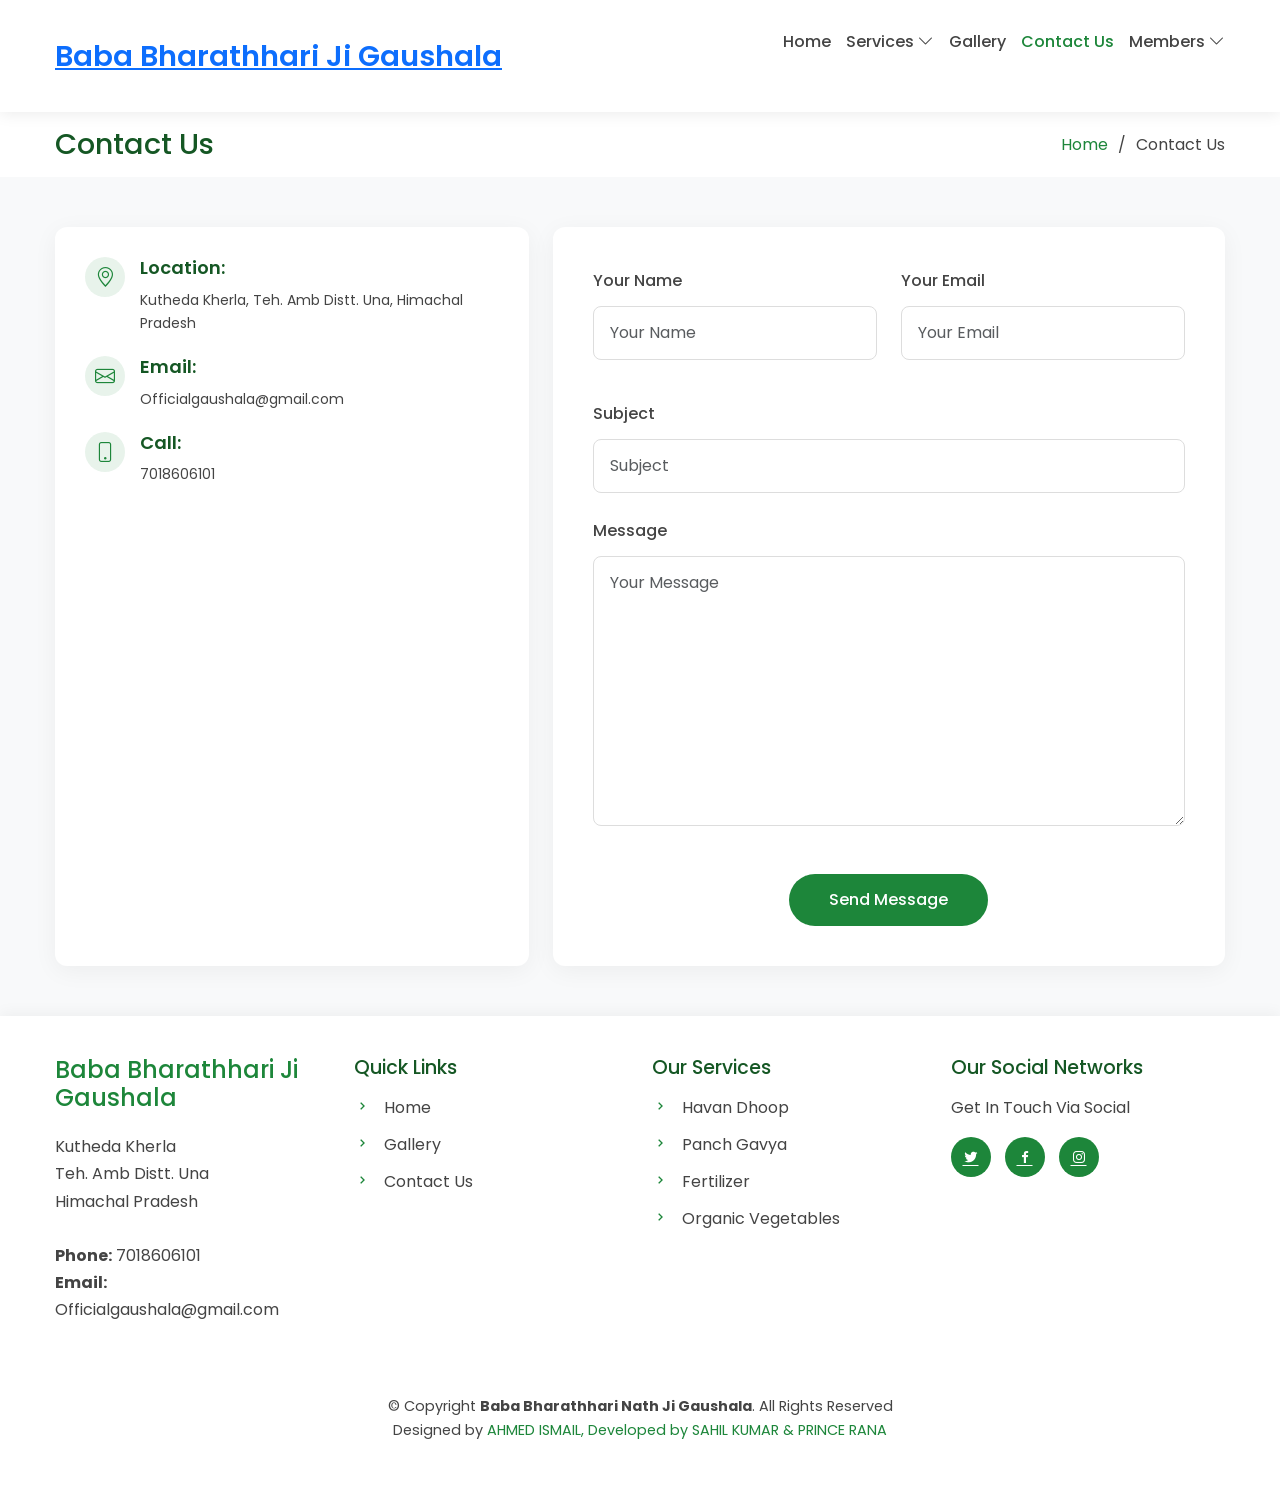
==== commit 8ea22bb2: "design improvements" ====
--- a/contactus.html
+++ b/contactus.html
@@ -614,7 +614,7 @@
                 © Copyright <strong><span>Baba Bharathhari Nath Ji Gaushala</span></strong>. All Rights Reserved
             </div>
             <div class="credits">
-                Designed by <a href="#">SAHIL KUMAR & PRINCE RANA</a>
+                Designed by <a href="#">AHMED ISMAIL, Developed by SAHIL KUMAR & PRINCE RANA</a>
             </div>
         </div>
     </footer>
@@ -679,7 +679,7 @@
                 }
             });
         });
-    </script>
+
     document.getElementById('hamburger-btn').addEventListener('click', function(e) {
       e.stopPropagation();
       const mobileMenu = document.querySelector('.mobile-menu');
@@ -709,5 +709,6 @@
             }
         });
     });
+</script>
 </body>
 </html>
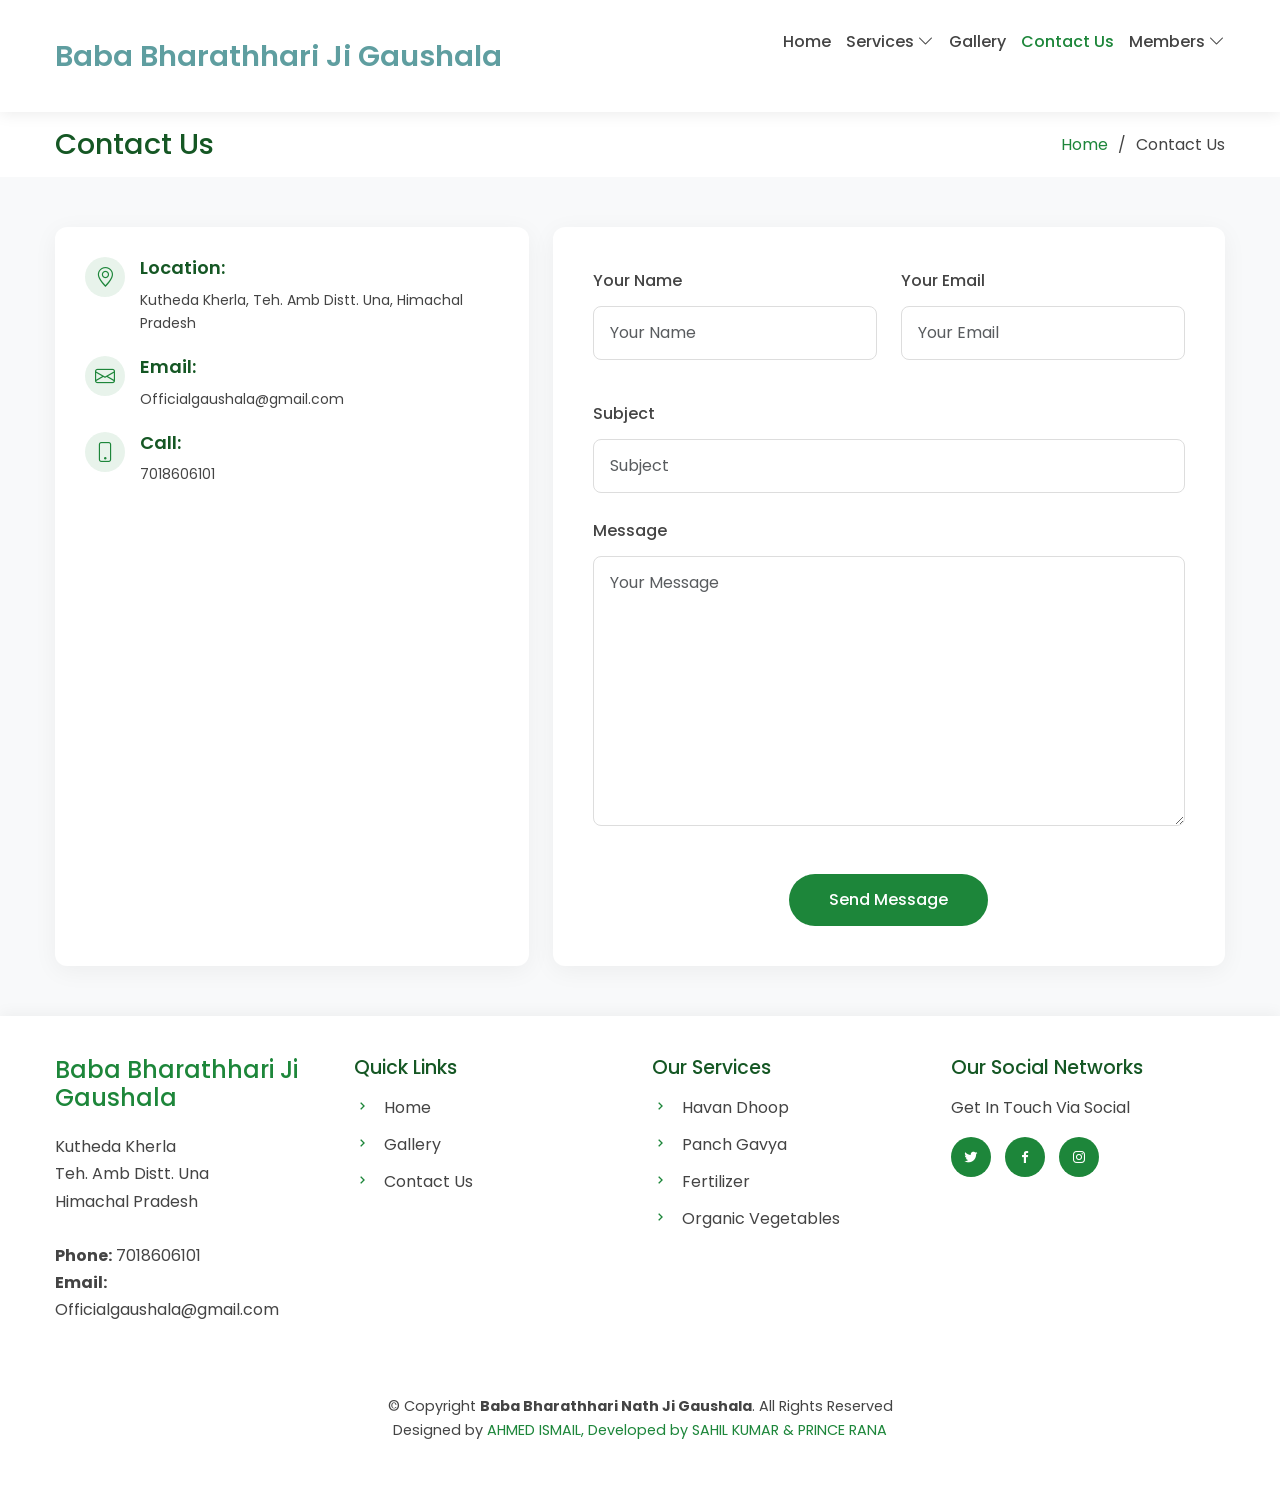
==== commit 85401866: "debugging" ====
--- a/contactus.html
+++ b/contactus.html
@@ -23,6 +23,11 @@
 
     <!-- Custom CSS -->
     <style>
+
+        a{
+            color: cadetblue;
+            text-decoration: none;
+        }
         :root {
             --primary-color: #1d863a;
             --secondary-color: #155724;
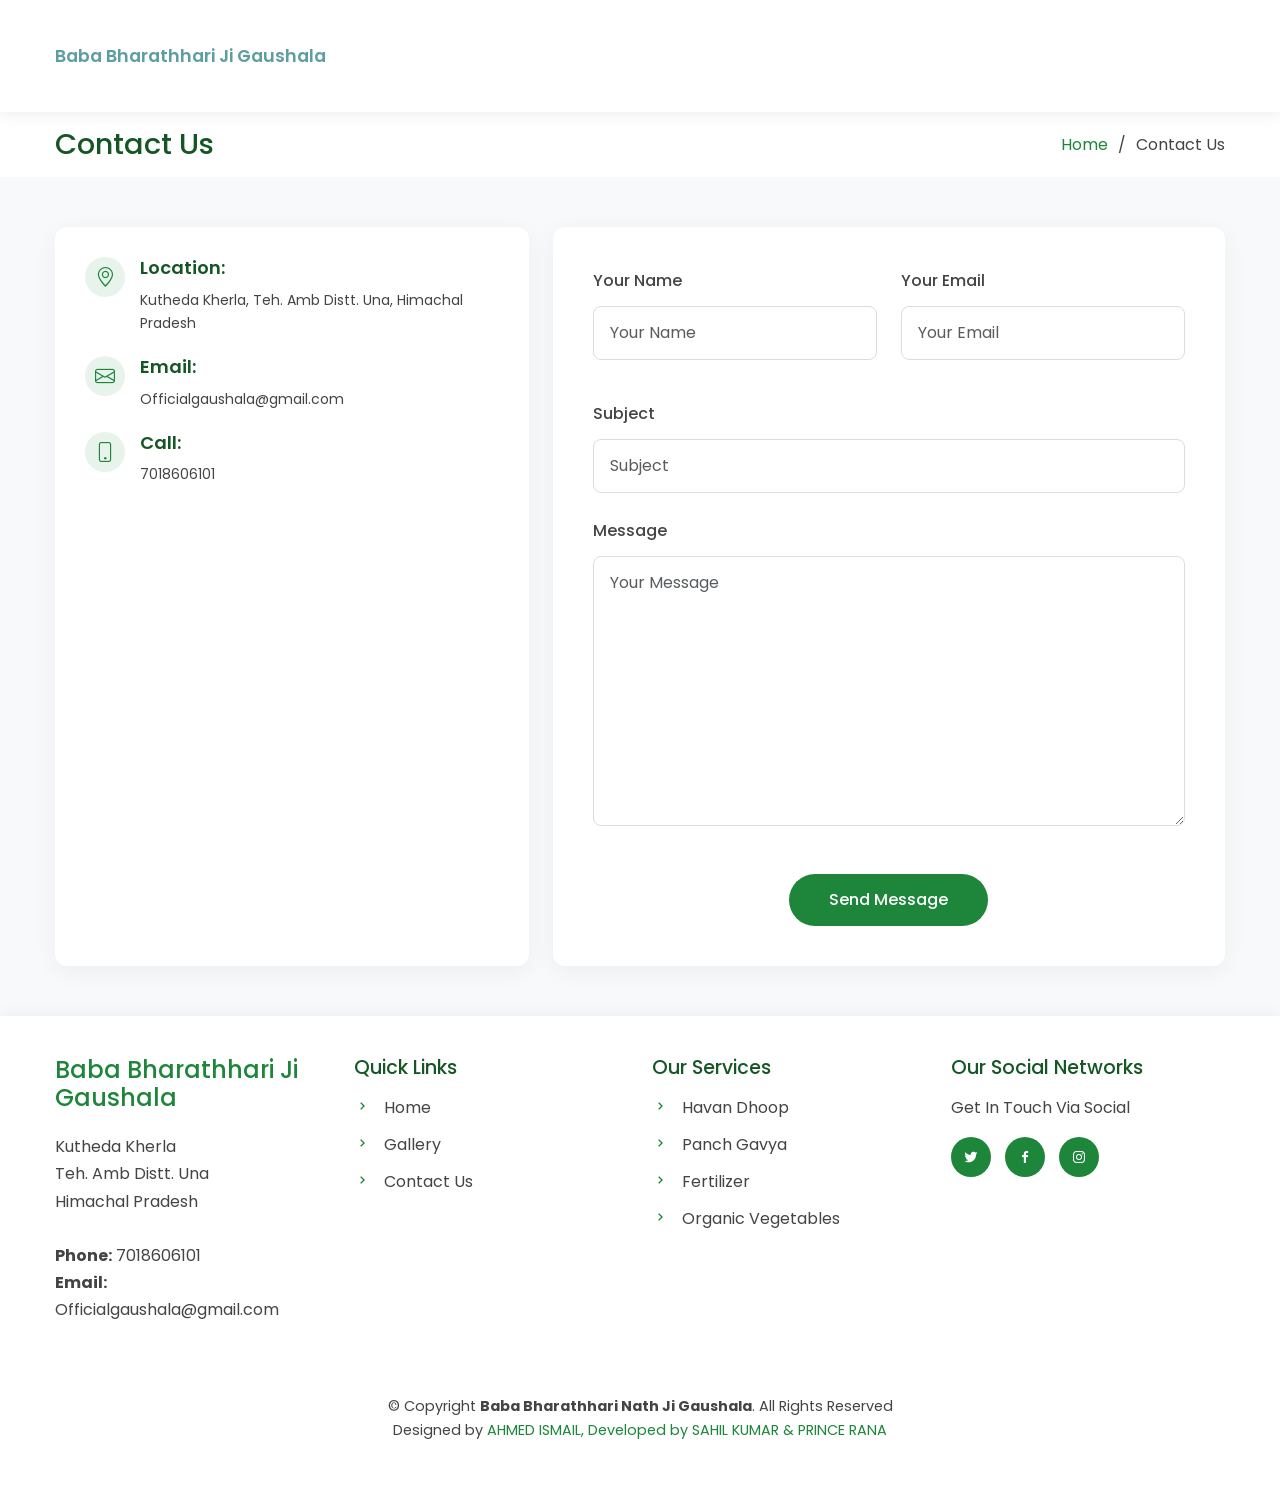
==== commit 4bebdc40: "minor design changes" ====
--- a/contactus.html
+++ b/contactus.html
@@ -70,7 +70,7 @@
         }
 
         .logo h1 {
-            font-size: 1.8rem;
+            font-size: 1.1rem;
             font-weight: 600;
             color: var(--primary-color);
             margin: 0;
@@ -182,7 +182,7 @@
             .navbar ul {
                 display: none;
                 position: fixed;
-                top: 70px;
+                top: 20px;
                 left: 0;
                 right: 0;
                 width: 100%;
@@ -716,4 +716,55 @@
     });
 </script>
 </body>
-</html>+</html>
+<script src="assets/js/mobile-menu.js"></script>
+<script>
+    let isAnimating = false;
+</script>
+<style>
+    /* Mobile Menu Toggle Animation */
+    .mobile-nav-toggle {
+        transition: transform 0.3s ease;
+    }
+    .mobile-nav-toggle.active {
+        transform: rotate(90deg);
+    }
+    
+    /* Mobile Menu Animation */
+    .mobile-menu {
+        transition: transform 0.3s ease, opacity 0.3s ease;
+        transform: translateY(-20px);
+        opacity: 0;
+        display: none;
+    }
+    
+    .mobile-menu.show {
+        transform: translateY(0);
+        opacity: 1;
+    }
+    
+    /* Dropdown Animation */
+    .dropdown-menu {
+        transition: all 0.3s ease;
+    }
+    
+    @media (max-width: 1024px) {
+        .navbar ul {
+            background: rgba(255, 255, 255, 0.95);
+            backdrop-filter: blur(10px);
+            border-radius: 0 0 15px 15px;
+        }
+        
+        .dropdown-menu {
+            border: none;
+            background: transparent;
+            padding-left: 20px;
+        }
+        
+        .dropdown-item {
+            padding: 10px 15px;
+            border-radius: 8px;
+            margin: 5px 0;
+        }
+    }
+</style>
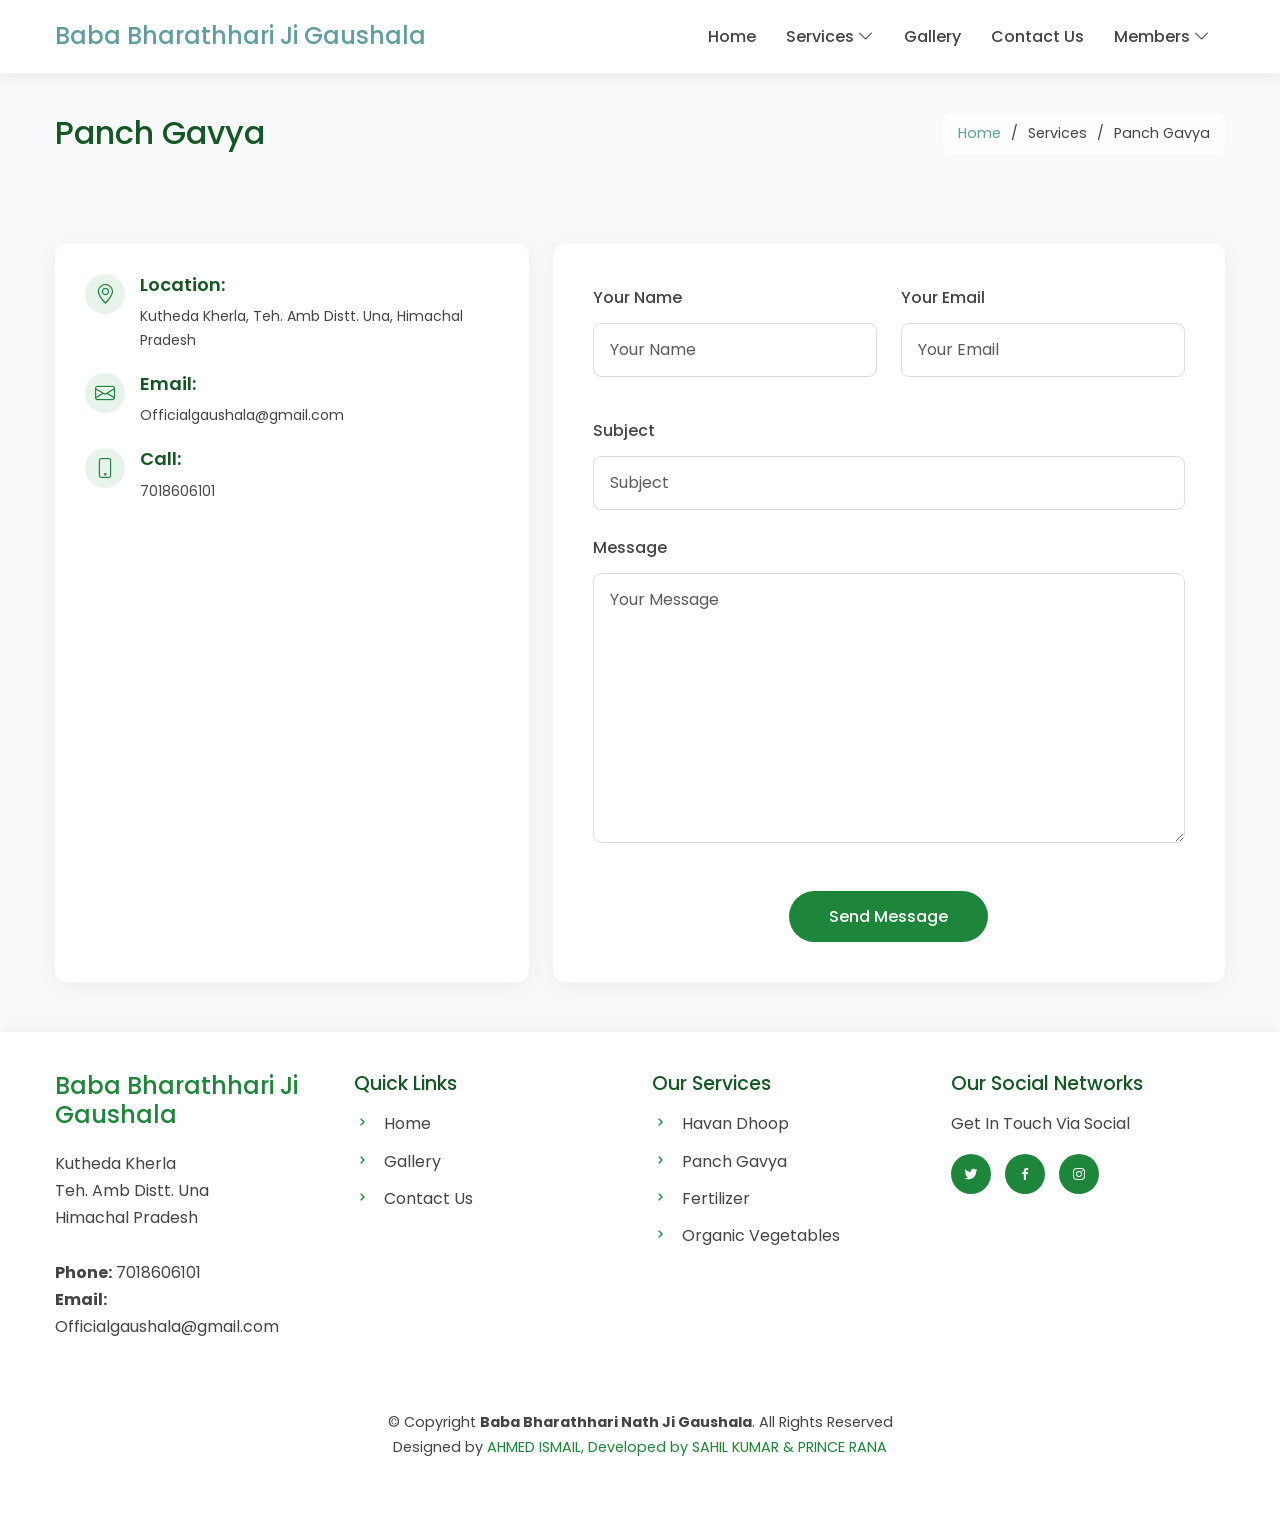
==== commit 51d21ad2: "added some new design imrovements like proper working of mobile menu and some changes in the design " ====
--- a/contactus.html
+++ b/contactus.html
@@ -59,212 +59,308 @@
             color: var(--secondary-color);
         }
 
-        /* Header */
-        #header {
-            background: white;
-            box-shadow: 0 2px 15px rgba(0, 0, 0, 0.08);
-            padding: 20px 0;
-            position: sticky;
-            top: 0;
-            z-index: 999;
-        }
-
-        .logo h1 {
-            font-size: 1.1rem;
-            font-weight: 600;
-            color: var(--primary-color);
-            margin: 0;
-        }
-
-        .navbar ul {
-            display: flex;
-            align-items: center;
-            list-style: none;
-            margin: 0;
-            padding: 0;
-        }
-
-        .navbar a {
-            color: var(--text-color);
-            font-weight: 500;
-            padding: 10px 15px;
-            text-decoration: none;
-            transition: color 0.3s ease;
-        }
-
-        .navbar a:hover,
-        .navbar .active {
-            color: var(--primary-color);
-        }
-
-        .navbar a::after {
-            content: '';
-            display: block;
-            width: 0;
-            height: 2px;
-            background: var(--primary-color);
-            transition: width 0.3s ease;
-        }
-
-        .navbar a:hover::after {
-            width: 100%;
-        }
-
-        /* Dropdown */
-        .dropdown {
-            position: relative;
-        }
-
-        .dropdown-menu {
-            display: none;
-            position: absolute;
-            top: 100%;
-            left: 0;
-            background: white;
-            box-shadow: 0 5px 20px rgba(29, 134, 58, 0.15);
-            border-radius: 8px;
-            min-width: 220px;
-            padding: 12px 0;
-            margin-top: 5px;
-            z-index: 1000;
-            border: 1px solid rgba(29, 134, 58, 0.1);
-            opacity: 0;
-            transform: translateY(10px);
-            transition: all 0.3s ease;
-            pointer-events: none;
-            visibility: hidden;
-        }
-
-        .dropdown:hover .dropdown-menu {
-            display: block;
-            opacity: 1;
-            transform: translateY(0);
-            pointer-events: auto;
-            visibility: visible;
-        }
-
-        .dropdown-item {
-            display: block;
-            width: 100%;
-            padding: 12px 24px;
-            color: var(--text-color);
-            text-decoration: none;
-            font-size: 14px;
-            transition: all 0.3s ease;
-            white-space: nowrap;
-            border-bottom: 1px solid rgba(29, 134, 58, 0.05);
-        }
-
-        .dropdown-item:last-child {
-            border-bottom: none;
-        }
-
-        .dropdown-item:hover {
-            background: rgba(29, 134, 58, 0.1);
-            color: var(--primary-color);
-            padding-left: 28px;
-        }
-
-        /* Mobile Menu */
-        .mobile-nav-toggle {
-            display: none;
-            font-size: 24px;
-            background: none;
-            border: none;
-            cursor: pointer;
-            color: var(--text-color);
-        }
-
-        @media (max-width: 1024px) {
-            .mobile-nav-toggle {
-                display: block;
-            }
-            .navbar ul {
-                display: none;
-                position: fixed;
-                top: 20px;
-                left: 0;
-                right: 0;
-                width: 100%;
-                background: white;
-                padding: 15px;
-                box-shadow: 0 2px 5px rgba(0, 0, 0, 0.1);
-                flex-direction: column !important;
-                z-index: 60;
-                max-height: calc(100vh - 70px);
-                overflow-y: auto;
-            }
-            .mobile-menu.show {
-                display: flex !important;
-            }
-            #hamburger-btn {
-                position: relative;
-                z-index: 70;
-                display: block;
-                background: transparent;
-                border: solid transparent;
-            }
-            .mobile-nav-toggle {
-                display: block;
-                position: relative;
-                z-index: 70;
-            }
-            .navbar ul li {
-                margin: 10px 0;
-            }
-            .navbar a {
-                padding: 12px 20px;
-                display: block;
-            }
-            .dropdown-menu {
-                position: static !important;
-                box-shadow: none;
-                margin: 5px 0 5px 20px;
-                padding: 0;
-                background: transparent;
-                display: none;
-                opacity: 1;
-                visibility: visible;
-                width: auto;
-            }
-            .dropdown-open .dropdown-menu {
-                display: block;
-                animation: fadeIn 0.3s ease;
-            }
-            @keyframes fadeIn {
-                from { opacity: 0; transform: translateY(-10px); }
-                to { opacity: 1; transform: translateY(0); }
-            }
-        }
-
-        /* Breadcrumbs */
-        .breadcrumbs {
-            padding: 15px 0;
-            background: #fff;
-        }
-
-        .breadcrumbs h2 {
-            font-size: 1.8rem;
-            margin: 0;
-        }
-
-        .breadcrumbs ol {
-            list-style: none;
-            display: flex;
-            gap: 10px;
-            margin: 0;
-        }
-
-        .breadcrumbs ol li + li::before {
-            content: '/';
-            color: var(--text-color);
-            margin-right: 10px;
-        }
-
-        .breadcrumbs a {
-            color: var(--primary-color);
-            text-decoration: none;
-        }
+  /* Header */
+  #header {
+      background: rgba(255, 255, 255, 0.98);
+      box-shadow: 0 2px 15px rgba(0, 0, 0, 0.08);
+      padding: 15px 0;
+      position: sticky;
+      top: 0;
+      z-index: 999;
+      width: 100%;
+    }
+
+    .logo h1 {
+      font-size: 1.5rem;
+      color: var(--primary-color);
+      margin: 0;
+    }
+
+    .navbar ul {
+      margin: 0;
+      padding: 0;
+      display: flex;
+      align-items: center;
+      list-style: none;
+    }
+
+    @media (max-width: 1024px) 
+    {
+      
+      .mobile-menu {
+        display: none;
+        position: fixed;
+        top: 70px;
+        left: 0;
+        right: 0;
+        width: 100%;
+        background: white;
+        padding: 15px;
+        box-shadow: 0 2px 5px rgba(0, 0, 0, 0.1);
+        flex-direction: column !important;
+        z-index: 60;
+        max-height: calc(100vh - 70px);
+        overflow-y: auto;
+      }
+
+      .mobile-menu.show {
+        display: flex !important;
+      }
+
+      #hamburger-btn {
+        position: relative;
+        z-index: 70;
+        display: block;
+        background: transparent;
+        border: solid transparent;
+    }
+
+      .mobile-nav-toggle {
+        display: block;
+        position: relative;
+        z-index: 70;
+      }
+
+      .navbar ul li {
+        margin: 10px 0;
+      }
+
+      .navbar a {
+        padding: 12px 20px;
+        display: block;
+      }
+
+      .dropdown-menu {
+        position: static !important;
+        box-shadow: none;
+        margin: 5px 0 5px 20px;
+        padding: 0;
+        background: transparent;
+        display: none;
+        opacity: 1;
+        visibility: visible;
+        width: auto;
+      }
+
+      .dropdown-open .dropdown-menu {
+        display: block;
+        animation: fadeIn 0.3s ease;
+      }
+
+      @keyframes fadeIn {
+        from { opacity: 0; transform: translateY(-10px); }
+        to { opacity: 1; transform: translateY(0); }
+      }
+    }
+    .navbar a {
+      color: var(--text-color);
+      font-weight: 500;
+      padding: 10px 15px;
+      position: relative;
+    }
+
+    .navbar a:hover,
+    .navbar .active a {
+      color: var(--primary-color);
+    }
+
+    .navbar a::after {
+      content: '';
+      position: absolute;
+      bottom: -5px;
+      left: 0;
+      width: 0;
+      height: 2px;
+      background: var(--primary-color);
+      transition: width 0.3s ease;
+    }
+
+    .navbar a:hover::after {
+      width: 100%;
+    }
+
+    .dropdown-menu {
+      border: none;
+      box-shadow: 0 10px 30px rgba(0,0,0,0.1);
+      margin-top: 10px;
+      display: none;
+      position: absolute;
+      z-index: 1000;
+      background: white;
+      padding: 10px 0;
+      border-radius: 8px;
+      min-width: 200px;
+      transition: all 0.3s ease;
+      opacity: 0;
+      visibility: hidden;
+    }
+    
+    @media (max-width: 1024px) {
+      .dropdown-menu {
+        width: 100%;
+        position: static;
+        box-shadow: none;
+        margin: 5px 0 5px 20px;
+        padding: 0;
+        background: transparent;
+        opacity: 1;
+        visibility: visible;
+      }
+    }
+
+    .dropdown:hover .dropdown-menu {
+      display: block;
+      opacity: 1;
+      visibility: visible;
+    }
+
+    @media (max-width: 1024px) {
+      .dropdown-open .dropdown-menu {
+        display: block;
+        animation: fadeIn 0.3s ease;
+      }
+
+      @keyframes fadeIn {
+        from { opacity: 0; transform: translateY(-10px); }
+        to { opacity: 1; transform: translateY(0); }
+      }
+    }
+
+    .dropdown-item {
+      transition: all 0.3s ease;
+    }
+
+    .dropdown-item:hover {
+      background: cadetblue;
+      padding-left: 25px;
+    }
+
+    .mobile-nav-toggle {
+      display: none;
+      font-size: 28px;
+      color: cadetblue;
+      cursor: pointer;
+      transition: all 0.3s ease;
+      position: relative;
+      z-index: 70;
+    }
+
+    @media (max-width: 991px) {
+      .navbar ul {
+        display: none;
+        position: fixed;
+        top: 0;
+        left: 0;
+        right: 0;
+        background: #fff;
+        overflow-y: auto;
+        padding: 1vh 20px 20px;
+        z-index: 60;
+
+      }
+
+      .navbar ul li {
+        margin: 10px 0;
+      }
+
+      .navbar a {
+        padding: 12px 20px;
+        display: block;
+      }
+
+      .navbar a::after {
+        display: none;
+      }
+
+      .dropdown-menu {
+        position: static !important;
+        box-shadow: none;
+        margin: 5px 0;
+        padding: 10px 15px;
+        background: #ffffff;
+        border-radius: 8px;
+        width: 100%;
+        border: 1px solid rgba(0,0,0,0.1);
+      }
+
+      .mobile-nav-toggle {
+        display: block;
+        position: relative;
+        z-index: 70;
+      }
+
+      .navbar-mobile-active {
+        display: block !important;
+      }
+      
+      .main-content h1 {
+        font-size: 2rem;
+      }
+      
+      .main-content .row {
+        flex-direction: column-reverse;
+      }
+      
+      .main-content .col-lg-6:first-child {
+        margin-top: 30px;
+      }
+      
+      .logo h1 {
+        font-size: 1.1rem;
+      }
+    }
+
+    /* Breadcrumbs */
+    .breadcrumbs {
+      padding: 40px 0;
+      background: var(--light-bg);
+    }
+
+    .breadcrumbs h2 {
+      font-size: 2rem;
+      margin-bottom: 0;
+    }
+
+    .breadcrumbs ol {
+      background: rgba(255,255,255,0.8);
+      padding: 8px 15px;
+      border-radius: 8px;
+      display: flex;
+      flex-wrap: wrap;
+      list-style: none;
+      margin: 0;
+    }
+    
+    .breadcrumbs ol li {
+      display: inline-block;
+      font-size: 0.9rem;
+    }
+    
+    .breadcrumbs ol li + li {
+      padding-left: 10px;
+    }
+    
+    .breadcrumbs ol li + li::before {
+      display: inline-block;
+      padding-right: 10px;
+      color: var(--text-color);
+      content: "/";
+    }
+    
+    @media (max-width: 768px) {
+      .breadcrumbs {
+        padding: 20px 0;
+      }
+      
+      .breadcrumbs h2 {
+        font-size: 1.5rem;
+      }
+      
+      .breadcrumbs ol {
+        padding: 6px 10px;
+      }
+    }
+
 
         /* Contact Section */
         .contact {
@@ -468,52 +564,56 @@
 </head>
 
 <body>
-    <header id="header" class="sticky-top">
-        <div class="container d-flex align-items-center justify-content-between">
-            <div class="logo">
-                <h1><a href="index.html">Baba Bharathhari Ji Gaushala</a></h1>
-            </div>
-            <nav id="navbar" class="navbar">
-                <button id="hamburger-btn" class="mobile-nav-toggle">
-                    <i class="bi bi-list"></i>
-                </button>
-                <ul class="mobile-menu">
-                    <li><a href="index.html">Home</a></li>
-                    <li class="dropdown">
-                        <a href="#"><span>Services</span> <i class="bi bi-chevron-down"></i></a>
-                        <ul class="dropdown-menu">
-                            <li><a class="dropdown-item" href="panchgavya.html">Panch Gavya</a></li>
-                            <li><a class="dropdown-item" href="veg.html">Organic Vegetables</a></li>
-                            <li><a class="dropdown-item" href="fertilizer.html">Fertilizer</a></li>
-                            <li><a class="dropdown-item" href="havandhoop.html">Havan Dhoop</a></li>
-                        </ul>
-                    </li>
-                    <li><a href="Gallery.html">Gallery</a></li>
-                    <li><a href="contactus.html" class="active">Contact Us</a></li>
-                    <li class="dropdown">
-                        <a href="#"><span>Members</span> <i class="bi bi-chevron-down"></i></a>
-                        <ul class="dropdown-menu">
-                            <li><a class="dropdown-item" href="Social.html">Social Members</a></li>
-                            <li><a class="dropdown-item" href="society.html">Society Members</a></li>
-                        </ul>
-                    </li>
-                </ul>
-            </nav>
-        </div>
-    </header>
-
-    <main id="main">
-        <section class="breadcrumbs">
-            <div class="container">
-                <div class="d-flex justify-content-between align-items-center">
-                    <h2>Contact Us</h2>
-                    <ol>
-                        <li><a href="index.html">Home</a></li>
-                        <li>Contact Us</li>
-                    </ol>
-                </div>
-            </div>
-        </section>
+ <!-- Header -->
+ <header id="header" class="sticky-top">
+    <div class="container d-flex align-items-center justify-content-between">
+      <div class="logo">
+        <h1><a href="index.html">Baba Bharathhari Ji Gaushala</a></h1>
+      </div>
+
+      <nav id="navbar" class="navbar">
+        <button id="hamburger-btn" class="mobile-nav-toggle">
+          <i class="bi bi-list"></i>
+        </button>
+        <ul class="mobile-menu">
+          <li><a href="index.html">Home</a></li>
+          <li class="dropdown">
+            <a href="#" class="active"><span>Services</span> <i class="bi bi-chevron-down"></i></a>
+            <ul class="dropdown-menu">
+              <li><a class="dropdown-item active" href="panchgavya.html">Panch Gavya</a></li>
+              <li><a class="dropdown-item" href="veg.html">Organic Vegetables</a></li>
+              <li><a class="dropdown-item" href="fertilizer.html">Fertilizer</a></li>
+              <li><a class="dropdown-item" href="havandhoop.html">Havan Dhoop</a></li>
+            </ul>
+          </li>
+          <li><a href="Gallery.html">Gallery</a></li>
+          <li><a href="contactus.html">Contact Us</a></li>
+          <li class="dropdown">
+            <a href="#"><span>Members</span> <i class="bi bi-chevron-down"></i></a>
+            <ul class="dropdown-menu">
+              <li><a class="dropdown-item" href="Social.html">Social Members</a></li>
+              <li><a class="dropdown-item" href="society.html">Society Members</a></li>
+            </ul>
+          </li>
+        </ul>
+      </nav>
+    </div>
+  </header>
+
+  <!-- Breadcrumbs -->
+  <section class="breadcrumbs">
+    <div class="container">
+      <div class="d-flex justify-content-between align-items-center">
+        <h2>Panch Gavya</h2>
+        <ol>
+          <li><a href="index.html">Home</a></li>
+          <li>Services</li>
+          <li>Panch Gavya</li>
+        </ol>
+      </div>
+    </div>
+  </section>
+
 
         <section id="contact" class="contact">
             <div class="container">
@@ -637,55 +737,11 @@
 
     <!-- JavaScript -->
     <script>
-        document.addEventListener('DOMContentLoaded', function() {
-            // Mobile menu toggle
-            const mobileNavToggle = document.querySelector('.mobile-nav-toggle');
-            const navbar = document.querySelector('#navbar');
-            const mobileMenu = document.querySelector('.mobile-menu');
-            
-            mobileNavToggle.addEventListener('click', function() {
-                navbar.classList.toggle('navbar-mobile');
-                mobileMenu.classList.toggle('show');
-                this.classList.toggle('bi-list');
-                this.classList.toggle('bi-x');
-            });
-
-            // Handle dropdown menus on mobile
-            const dropdowns = document.querySelectorAll('.dropdown');
-            
-            dropdowns.forEach(dropdown => {
-                const dropdownToggle = dropdown.querySelector('a');
-                const dropdownMenu = dropdown.querySelector('.dropdown-menu');
-                
-                dropdownToggle.addEventListener('click', function(e) {
-                    if (window.innerWidth <= 1024) {
-                        e.preventDefault();
-                        dropdownMenu.style.display = dropdownMenu.style.display === 'block' ? 'none' : 'block';
-                        dropdown.classList.toggle('active');
-                    }
-                });
-
-                // Close dropdown when clicking outside
-                document.addEventListener('click', function(e) {
-                    if (!dropdown.contains(e.target) && window.innerWidth <= 1024) {
-                        dropdownMenu.style.display = 'none';
-                        dropdown.classList.remove('active');
-                    }
-                });
-            });
-
-            // Close mobile menu when clicking outside
-            document.addEventListener('click', function(e) {
-                if (!navbar.contains(e.target) && !mobileNavToggle.contains(e.target)) {
-                    navbar.classList.remove('navbar-mobile');
-                    mobileMenu.classList.remove('show');
-                    mobileNavToggle.classList.remove('bi-x');
-                    mobileNavToggle.classList.add('bi-list');
-                }
-            });
-        });
-
-    document.getElementById('hamburger-btn').addEventListener('click', function(e) {
+      
+</script>
+<script>
+ 
+ document.getElementById('hamburger-btn').addEventListener('click', function(e) {
       e.stopPropagation();
       const mobileMenu = document.querySelector('.mobile-menu');
       mobileMenu.classList.toggle('show');
@@ -700,71 +756,107 @@
     });
 
     // Unified dropdown handler for both mobile and desktop
-    const dropdowns = document.querySelectorAll('.dropdown');
-    
-    dropdowns.forEach(dropdown => {
-        const dropdownToggle = dropdown.querySelector('a');
-        const dropdownMenu = dropdown.querySelector('.dropdown-menu');
+    document.querySelectorAll('.dropdown > a').forEach(function(dropdownToggle) {
+      dropdownToggle.addEventListener('click', function(e) {
+        e.preventDefault();
+        e.stopPropagation();
+        const dropdown = this.parentElement;
+        const dropdownMenu = this.nextElementSibling;
         
-        dropdownToggle.addEventListener('click', function(e) {
-            if (window.innerWidth <= 1024) {
-                e.preventDefault();
-                dropdownMenu.style.display = dropdownMenu.style.display === 'block' ? 'none' : 'block';
-                dropdown.classList.toggle('active');
-            }
+        // Close all other dropdowns first
+        document.querySelectorAll('.dropdown').forEach(d => {
+          if (d !== dropdown) {
+            d.classList.remove('dropdown-open');
+            d.querySelector('.dropdown-menu').style.display = 'none';
+          }
         });
+        
+        // Toggle current dropdown
+        dropdown.classList.toggle('dropdown-open');
+        dropdownMenu.style.display = dropdown.classList.contains('dropdown-open') ? 'block' : 'none';
+      });
     });
-</script>
+
+    // Close mobile menu when clicking outside
+    document.addEventListener('click', function(e) {
+      const mobileMenu = document.querySelector('.mobile-menu');
+      const hamburgerBtn = document.getElementById('hamburger-btn');
+      if (!hamburgerBtn.contains(e.target) && !mobileMenu.contains(e.target) && mobileMenu.classList.contains('show')) {
+        mobileMenu.classList.remove('show');
+        const icon = hamburgerBtn.querySelector('i');
+        icon.classList.add('bi-list');
+        icon.classList.remove('bi-x');
+      }
+    });
+  </script>
+
+  <!-- Main JS -->
+  <script>
+    // Preloader and AOS initialization
+    window.addEventListener('load', () => {
+      const preloader = document.getElementById('preloader');
+      if (preloader) preloader.style.display = 'none';
+      
+      // Initialize AOS
+      AOS.init({
+        duration: 1000,
+        easing: 'ease-in-out',
+        once: true,
+        mirror: false
+      });
+    });
+
+    // Back to Top Button
+    const backToTop = document.querySelector('.back-to-top');
+    window.addEventListener('scroll', () => {
+      backToTop.classList.toggle('active', window.scrollY > 300);
+    });
+
+    // Navigation functionality
+    document.addEventListener('DOMContentLoaded', function() {
+      const mobileNavToggle = document.querySelector('.mobile-nav-toggle');
+      const navbar = document.querySelector('#navbar ul');
+      const dropdownToggles = document.querySelectorAll('.dropdown > a');
+      
+      // Toggle mobile menu
+      mobileNavToggle.addEventListener('click', function(e) {
+        e.preventDefault();
+        this.classList.toggle('bi-list');
+        this.classList.toggle('bi-x');
+        navbar.classList.toggle('navbar-mobile-active');
+      });
+
+      // Remove duplicate dropdown handler since we have a unified one above
+
+      // Document click handler (close menus when clicking outside)
+      document.addEventListener('click', function(e) {
+        if (!navbar.contains(e.target) && !mobileNavToggle.contains(e.target)) {
+          // Reset mobile navigation
+          navbar.classList.remove('navbar-mobile-active');
+          mobileNavToggle.classList.replace('bi-x', 'bi-list');
+          
+          // Close all dropdowns
+          document.querySelectorAll('.dropdown').forEach(d => d.classList.remove('dropdown-open'));
+        }
+
+        // Close dropdowns when clicking anywhere else on the page
+        if (!e.target.closest('.dropdown')) {
+          document.querySelectorAll('.dropdown').forEach(d => d.classList.remove('dropdown-open'));
+        }
+      });
+
+      // Simplified resize handler
+      window.addEventListener('resize', function() {
+        if (window.innerWidth >= 992) {
+          navbar.classList.remove('navbar-mobile-active');
+          mobileNavToggle.classList.replace('bi-x', 'bi-list');
+        } else {
+          document.querySelectorAll('.dropdown').forEach(d => d.classList.remove('dropdown-open'));
+        }
+      });
+    });
+  </script>
+
+ </script>
 </body>
-</html>
-<script src="assets/js/mobile-menu.js"></script>
-<script>
-    let isAnimating = false;
-</script>
-<style>
-    /* Mobile Menu Toggle Animation */
-    .mobile-nav-toggle {
-        transition: transform 0.3s ease;
-    }
-    .mobile-nav-toggle.active {
-        transform: rotate(90deg);
-    }
-    
-    /* Mobile Menu Animation */
-    .mobile-menu {
-        transition: transform 0.3s ease, opacity 0.3s ease;
-        transform: translateY(-20px);
-        opacity: 0;
-        display: none;
-    }
-    
-    .mobile-menu.show {
-        transform: translateY(0);
-        opacity: 1;
-    }
-    
-    /* Dropdown Animation */
-    .dropdown-menu {
-        transition: all 0.3s ease;
-    }
-    
-    @media (max-width: 1024px) {
-        .navbar ul {
-            background: rgba(255, 255, 255, 0.95);
-            backdrop-filter: blur(10px);
-            border-radius: 0 0 15px 15px;
-        }
-        
-        .dropdown-menu {
-            border: none;
-            background: transparent;
-            padding-left: 20px;
-        }
-        
-        .dropdown-item {
-            padding: 10px 15px;
-            border-radius: 8px;
-            margin: 5px 0;
-        }
-    }
-</style>+</html>
